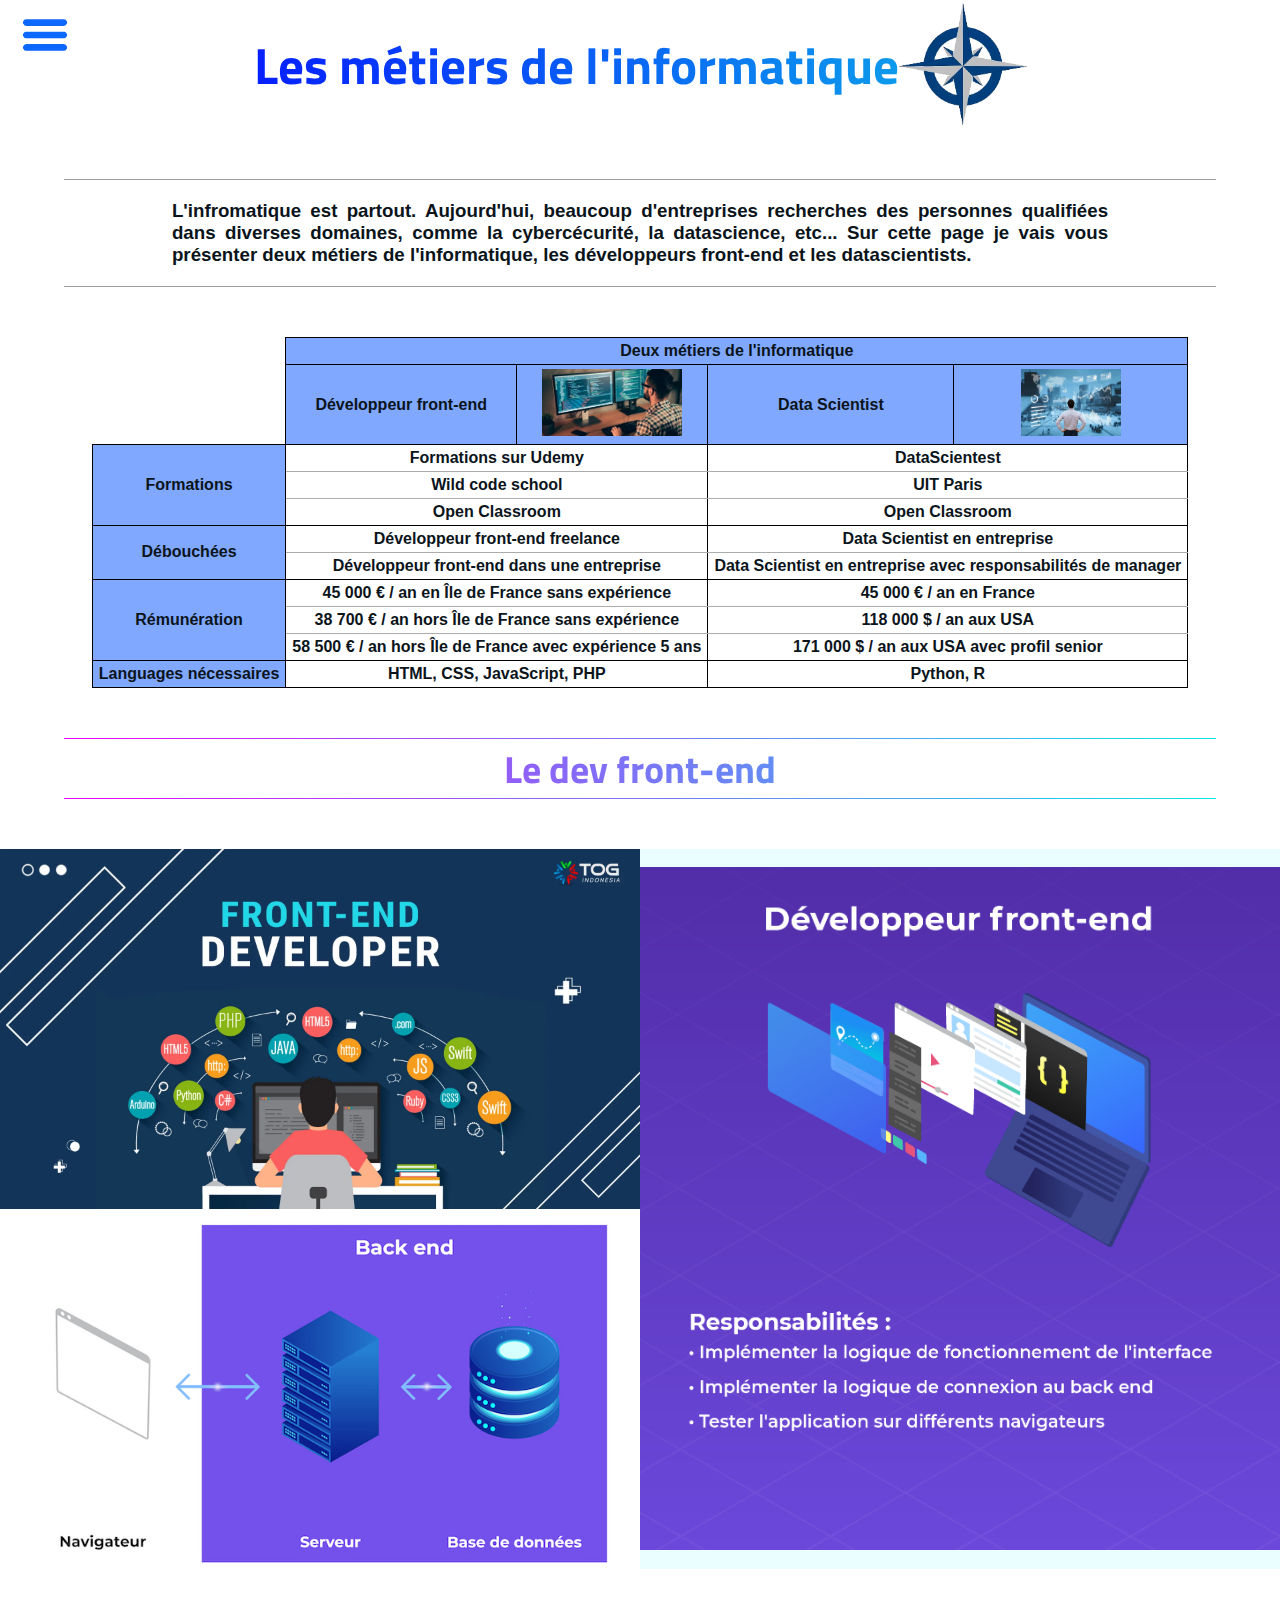
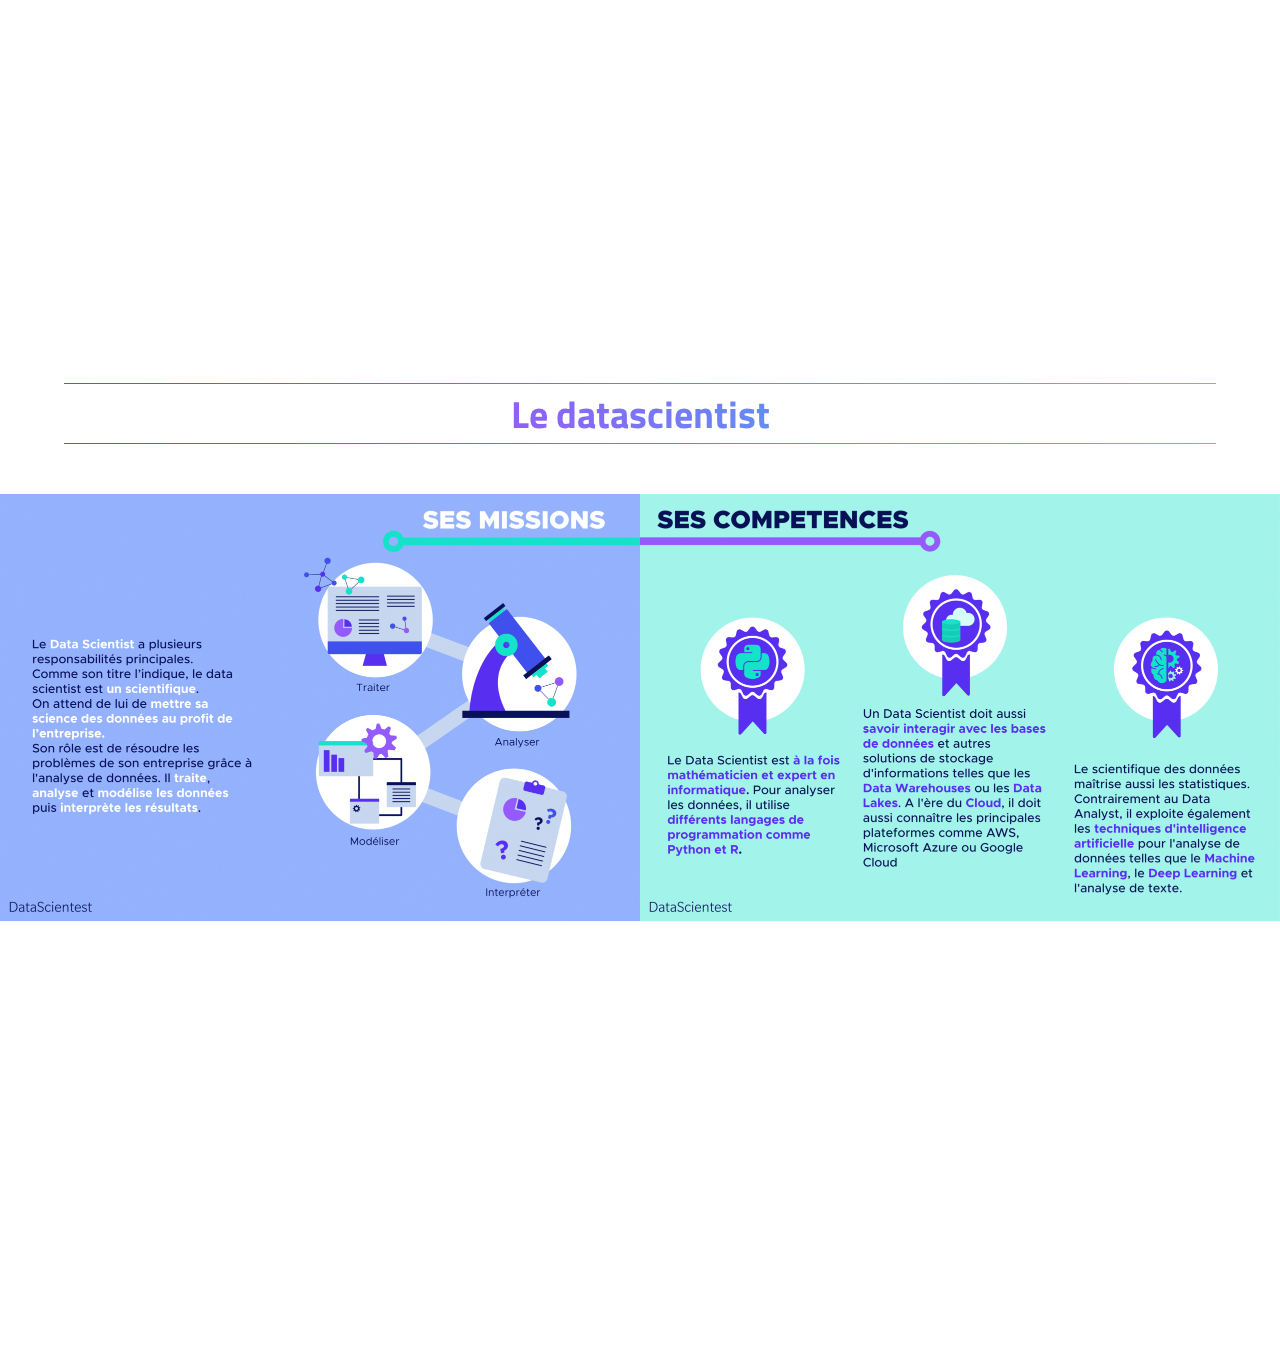
==== Site/Site-res/index.html @ 2e264022 "t" ====
<!--Taille du pc salle NSI= 1280x800-->

<!--https://datascientest.com/metier-data-scientist

https://cssgrid-generator.netlify.app/
https://flexboxfroggy.com/#fr-->

<!DOCTYPE html>
<html lang="fr" translate="no">

<head>
    <meta charset="utf-8" />
    <meta name="viewport" content="width=device-width, initial-scale=1.0">
    <link rel="stylesheet" href="main-style.css" />
    <link rel="stylesheet" href="images_description_animation.css" />
    <link rel="stylesheet" href="nav.css" />
    <link rel="stylesheet" href="reset.css" />
    <link rel="stylesheet" href="grid.css" />
    <link rel="stylesheet" href="table.css" />
    <link rel="icon" href="../images/favicon-16x16.png">
    <link rel="stylesheet" href="https://fonts.googleapis.com/css?family=Roboto">
    <link rel="stylesheet" href="https://fonts.googleapis.com/css?family=Titillium+Web">
    <script type="text/javascript" src="index.js" defer></script>

    <title>Les métiers de l'informatique</title>
</head>

<body>
    <header>
        <h1>Les métiers de l'informatique</h1>
        <img src="../images/boussole.webp" class="icon-boussole">
    </header>

    <div class="line"></div>


    <div class="intro">
        <h3>
            L'infromatique est partout. Aujourd'hui, beaucoup d'entreprises recherches des personnes qualifiées dans
            diverses domaines, comme la cybercécurité, la datascience, etc... Sur cette page je vais vous présenter deux
            métiers de l'informatique, les développeurs front-end et les datascientists.
        </h3>
    </div>

    <div class="line"></div>


    <nav>
        <div class="nav_bg">
            <div class="burger-button-black" onclick="closeNav()"></div>
            <h2>Menu</h2>
        </div>
        <div class="nav_content">
            <div class="menu-der">
                <div class="title title1 is-open">
                    <a><h2 onclick="openTitle('1')">Page principale</h2></a>
                    <div>
                        <a href="#"><h3>Haut de page</h3></a>
                        <a href="#front"><h3>Le dev front-end</h3></a>
                        <a href="#data"><h3>Le datascientist</h3></a>
                    </div>
                </div>
                <div class="title title2">
                    <a href="index-text.html?open=true"><h2 onclick="openTitle('2')">Page texte uniquement</h2></a>
                    <div>
                        <a href="#"><h3>Haut de page</h3></a>
                        <a href="#front"><h3>Le dev front-end</h3></a>
                        <a href="#data"><h3>Le datascientist</h3></a>
                    </div>
                </div>
                <div class="title title3">
                    <h2 onclick="openTitle('3')">C est le titre 3</h2>
                    <div>
                        <h3>Ah bah euh oui chepa moi</h3>
                    </div>
                </div>
                <div class="title title4">
                    <h2 onclick="openTitle('4')">C est le titre 4</h2>
                    <div>
                        <h3>Ah bah euh oui chepa moi</h3>
                    </div>
                </div>
                <div class="title title5">
                    <h2 onclick="openTitle('5')">C est le titre 5</h2>
                    <div>
                        <h3>Ah bah euh oui chepa moi</h3>
                    </div>
                </div>
            </div>
        </div>
    </nav>


    <script type="text/javascript" src="load.js"></script>



    <table class="table-with-image">
        <thead>
            <tr>
                <th class="invi"></th>
                <th colspan="4">Deux métiers de l'informatique</th>
            </tr>
            <tr>
                <th class="invi"></th>
                <th rowspan="1">Développeur front-end</th>
                <th rowspan="1"><img src="../images/image_dev_front-dev.webp" style="width: 140px;"></th>
                <th colspan="1">Data Scientist</th>
                <th rowspan="1"><img src="../images/image_data-scientist.webp" style="width: 100px;"></th>
            </tr>
        </thead>
        <tbody>
            <tr>
                <th rowspan="3" class="side-row">Formations</th>
                <th colspan="2" class="middle-table-case">Formations sur Udemy</th>
                <th colspan="2" class="middle-table-case">DataScientest</th>
            </tr>
            <tr>
                <th colspan="2" class="middle-table-case">Wild code school</th>
                <th colspan="2" class="middle-table-case">UIT Paris</th>
            </tr>
            <tr>
                <th colspan="2">Open Classroom</th>
                <th colspan="2">Open Classroom</th>
            </tr>

            <tr>
                <th rowspan="2" class="side-row">Débouchées</th>
                <th colspan="2" class="middle-table-case">Développeur front-end freelance</th>
                <th colspan="2" class="middle-table-case">Data Scientist en entreprise</th>
            </tr>
            <tr>
                <th colspan="2">Développeur front-end dans une entreprise</th>
                <th colspan="2">Data Scientist en entreprise avec responsabilités de manager</th>
            </tr>

            <tr>
                <th rowspan="3" class="side-row">Rémunération</th>
                <th colspan="2" class="middle-table-case">45 000 € / an en Île de France sans expérience</th>
                <th colspan="2" class="middle-table-case">45 000 € / an en France</th>
            </tr>
            <tr>
                <th colspan="2" class="middle-table-case">38 700 € / an hors Île de France sans expérience</th>
                <th colspan="2" class="middle-table-case">118 000 $ / an aux USA</th>
            </tr>
            <tr>
                <th colspan="2">58 500 € / an hors Île de France avec expérience 5 ans</th>
                <th colspan="2">171 000 $ / an aux USA avec profil senior</th>
            </tr>

            <tr>
                <th rowspan="1" class="side-row">Languages nécessaires</th>
                <th colspan="2">HTML, CSS, JavaScript, PHP</th>
                <th colspan="2">Python, R</th>
            </tr>
        </tbody>
    </table>


    <table class="table-without-image">
        <thead>
            <tr>
                <th class="invi"></th>
                <th colspan="2">Deux métiers de l'informatique</th>
            </tr>
            <tr>
                <th class="invi"></th>
                <th rowspan="1">Développeur front-end</th>
                <th colspan="1">Data Scientist</th>
            </tr>
        </thead>
        <tbody>
            <tr>
                <th rowspan="3" class="side-row">Formations</th>
                <th class="middle-table-case">Formations sur Udemy</th>
                <th class="middle-table-case">DataScientest</th>
            </tr>
            <tr>
                <th class="middle-table-case">Wild code school</th>
                <th class="middle-table-case">UIT Paris</th>
            </tr>
            <tr>
                <th>Open Classroom</th>
                <th>Open Classroom</th>
            </tr>

            <tr>
                <th rowspan="2" class="side-row">Débouchées</th>
                <th class="middle-table-case">Développeur front-end freelance</th>
                <th class="middle-table-case">Data Scientist en entreprise</th>
            </tr>
            <tr>
                <th>Développeur front-end dans une entreprise</th>
                <th>Data Scientist en entreprise avec responsabilités de manager</th>
            </tr>

            <tr>
                <th rowspan="3" class="side-row">Rémunération</th>
                <th class="middle-table-case">45 000 € / an en Île de France sans expérience</th>
                <th class="middle-table-case">45 000 € / an en France</th>
            </tr>
            <tr>
                <th class="middle-table-case">38 700 € / an hors Île de France sans expérience</th>
                <th class="middle-table-case">118 000 $ / an aux USA</th>
            </tr>
            <tr>
                <th>58 500 € / an hors Île de France avec expérience 5 ans</th>
                <th>171 000 $ / an aux USA avec profil senior</th>
            </tr>

            <tr>
                <th rowspan="1" class="side-row">Languages nécessaires</th>
                <th>HTML, CSS, JavaScript, PHP</th>
                <th>Python, R</th>
            </tr>
        </tbody>
    </table>

    <div class="line-gradient" id="front"></div>

    <div class="title-front">
        <h1 style="text-align: center;">
            Le dev front-end
        </h1>
    </div>

    <div class="line-gradient" style="margin-bottom: 50px;"></div>



    <div class="wrapper-front">
        <div class="one">
            <div class="image_with_text front-dev_intro">
                <img class="img" src="../images/front-end_schema.webp">
                <div class="content">
                    <h2>Les languages utilisés</h2>
                    <h4>
                        <br>Se spécialiser dans le développement web requiert la maîtrise des langages de programmation
                        les plus couramment utilisés en front, sur les sites web : <u>HTML5</u>, <u>CSS3</u>,
                        <u>JavaScript</u>… <br><br>
                        Une parfaite connaissance des spécificités des différents navigateurs est également essentielle
                        pour exercer en tant que développeur front-end.<br><br>
                        Maîtriser les frameworks les plus répandus (<u>JQuery</u>, <u>AngularJS</u>, <u>Backbone.js</u>
                        ou <u>ExtJS</u>) est un atout indéniable dans la profession.
                    </h4>
                </div>
            </div>
        </div>
        <div class="two">
            <div class="image_with_text what_is_front-dev">
                <img class="img" src="../images/front-and-back-end.jpg">
                <div class="content">
                    <h2>C'est quoi le front-end?</h2>
                    <h4><br>Le <u>Front End</u> est un peu comme la partie visible de l’iceberg. À l’inverse, le
                        <u>Back-End</u> est la partie immergée de l'iceberg : elle n’est pas visible pour les
                        internautes mais représente une partie importante du développement d'un projet web.<br><br>
                        Le développement Back-End touche surtout aux fonctionnalités alors que le Front-End est
                        davantage lié au design et à l’ergonomie. Cela passe évidemment par une partie intégration et
                        développement puisqu’il s’agit de traduire en code les maquettes (wireframes) des designers
                        <u>UX et UI</u>.<br><br>
                        Dans la pratique, les développeurs Front-End et le Back-End sont deux profils qui doivent
                        travailler en étroite collaboration pour la réussite d’une interface web.
                    </h4>
                </div>
            </div>
        </div>
        <div class="three">
            <div class="image_with_text front-dev_levels">
                <img class="img niveau_img" src="../images/front-dev_niveaux.png">
                <div class="content">
                    <h2>Les missions du développeur front-end</h2>
                    <h4><br>Grâce à sa connaissance des langages de développement web et des outils principaux que sont
                        le HTML, le CSS, et le Javascript, le dev front crée des pages web en suivant les maquettes d’un
                        graphiste ou webdesigner.<br><br>
                        Il doit s’assurer que le site soit <u>responsive</u>, c’est à
                        dire capable de s’adapter à tout type de supports afin de proposer une expérience qualitative et
                        uniforme sur tous les navigateurs web et téléphones du marché qui ont des résolutions et tailles
                        d’écran différentes.<br><br>
                        L’objectif principal est de rendre, ou de maintenir, le site
                        fonctionnel, intuitif et rapide tout en respectant les normes <u>W3C</u>. Un code de qualité et
                        des tests pré-production rigoureux servent ce dessein.<br><br>
                        Aussi, le développeur front doit
                        intégrer différentes balises dans son code afin de le rendre <u>SEO-friendly</u>, pour mieux
                        référencer le site et amener du trafic.<br><br>
                        Enfin, une veille technologique permanente est
                        indispensable afin de rester à jour par rapport aux multitudes d’innovations du secteur et de
                        maîtriser les solutions les plus efficaces du
                        marché.
                    </h4>
                </div>
            </div>
        </div>
        <div class="four">
            <iframe class="vid" src="https://www.youtube-nocookie.com/embed/3yTRNyB6E0Q" title="YouTube video player"
                frameborder="0"
                allow="accelerometer; autoplay; clipboard-write; encrypted-media; gyroscope; picture-in-picture"
                allowfullscreen></iframe>
        </div>
        <div class="five">
            <iframe class="vid" src="https://www.youtube-nocookie.com/embed/XJYRhQUjS6I" title="YouTube video player"
                frameborder="0"
                allow="accelerometer; autoplay; clipboard-write; encrypted-media; gyroscope; picture-in-picture"
                allowfullscreen></iframe>
        </div>
    </div>

    <div class="line-gradient" style="margin-top: 50px;" id="data"></div>

    <div class="title-front">
        <h1 style="text-align: center;">
            Le datascientist
        </h1>
    </div>

    <div class="line-gradient" style="margin-bottom: 50px;"></div>



    <div class="wrapper-data">
        <div class="six">
            <div class="image_with_text data-missions">
                <img class="img" src="../images/data-missions.webp">
                <div class="content">
                    <h2>Les missions datascientiste</h2>
                    <h4><br>
                        Le Data Scientist a plusieurs responsabilités principales.<br><br>
                        Avant tout, et comme son titre l’indique, le data scientist est un scientifique, on attend de
                        lui de mettre sa science des données au profit de l’entreprise.<br><br>
                        Son rôle est de résoudre les problèmes de son entreprise grâce à l’analyse de données.<br>
                        Il traite, analyse et modélise les données puis interprète les résultats.Il est chargé de
                        déterminer la meilleure manière de répondre aux besoins métier et les données nécessaires à leur
                        mise en oeuvre.<br>
                        Il définit les algorithmes d’analyses les plus pertinents pour répondre aux différents besoins
                        et développe des modèles descriptifs et prédictifs.<br>
                        Il devra réaliser une veille sur les modèles d’analyse de données et savoir partager les
                        meilleures pratiques avec le reste de l’équipe.<br>
                        Enfin, il peut être chargé de collecter de larges volumes de données non structurées pour les
                        transformer dans un format exploitable. Toutefois, il est souvent épaulé par le Data Engineer
                        dans cette tâche.
                    </h4>
                </div>
            </div>
        </div>
        <div class="seven">
            <div class="image_with_text data-competences">
                <img class="img" src="../images/data-competences.webp">
                <div class="content">
                    <h2>Les compétences du datascientiste</h2>
                    <h4><br>
                        Le Data Scientist est à la fois mathématicien et expert en informatique. Pour analyser les
                        données, il utilise différents langages de programmation comme Python et R.<br><br>
                        Le scientifique des données maîtrise aussi les statistiques. Contrairement au Data Analyst, il
                        exploite également les techniques d'intelligence artificielle pour l’analyse de données telles
                        que le Machine Learning, le Deep Learning et l’analyse de texte.<br><br>
                        Un Data Scientist doit aussi savoir interagir avec les bases de données et autres solutions de
                        stockage d’informations telles que les Data Warehouses ou les Data Lakes. A l’ère du Cloud, il
                        doit aussi connaître les principales plateformes comme AWS, Microsoft Azure ou Google
                        Cloud.<br><br>
                        Ce professionnel est aussi capable de créer des programmes permettant d’automatiser les tâches
                        les plus répétitives. Par ailleurs, il est doué d’un talent pour identifier les problématiques
                        et les tendances.<br><br>
                    </h4>
                </div>
            </div>
        </div>
        <div class="seven">
            <iframe class="vid" width="560" height="315" src="https://www.youtube-nocookie.com/embed/efEW5oVudas"
                title="YouTube video player" frameborder="0"
                allow="accelerometer; autoplay; clipboard-write; encrypted-media; gyroscope; picture-in-picture"
                allowfullscreen></iframe>
        </div>
        <div class="seven">
            <iframe class="vid" width="560" height="315" src="https://www.youtube-nocookie.com/embed/cSdDfzFZV7M"
                title="YouTube video player" frameborder="0"
                allow="accelerometer; autoplay; clipboard-write; encrypted-media; gyroscope; picture-in-picture"
                allowfullscreen></iframe>

        </div>
    </div>
    <div class="burger-button-blue" onclick="openNav()"></div>

</body>

</html>
---- Site/Site-res/main-style.css ----
* {
    box-sizing: border-box;
    margin: 0;
    padding: 0;
}


html, body {
    position: relative;
    margin: 0px;
    padding: 0px;
    width: 100%;
    height: 2000px;
    color: rgb(11, 20, 27);
    background: rgb(255, 255, 255);
    text-align: justify;
    font-family: sans-serif; /* https://99designs.fr/blog/design-web-digital/polices-de-caracteres-web/ */
    scroll-behavior: smooth; 
}


img {
    width: 100%;
    height: auto;
    object-fit: contain;
}

.line {
    width: 90%;
    margin-inline: 5%;
    height: 1px;
    background-color: rgb(158, 158, 158);
}

.line-gradient {
    width: 90%;
    margin-inline: 5%;
    height: 1px;
    background: linear-gradient(90deg, #ea06ff, #0ce4ec);
}


header {
    display: flex;
    justify-content: center;
    width: 100%;
    background-color: rgb(255, 255, 255);
    padding: 2vw;
}

header h1 {
    background: linear-gradient(90deg, #061fff, #0c9aec);
    text-align: center;
}



.icon-boussole {
    width: 10vw;
    height: 10vw;
    animation: rotation 12s linear 0s infinite;
    position: relative;
    top: -2vw;
}
.icon-boussole:hover{
    animation-play-state: paused;
    }
@keyframes rotation {
    from { transform: rotate(0deg); }
    to { transform: rotate(360deg); }
}





.title-front h1, .title-data h1{
    background: linear-gradient(90deg, #ea06ff, #0ce4ec);
}

header h1, .title-front h1, .title-data h1{
    margin: 0px;
    font-size: clamp(30px, 4vw, 75px);
    background-clip: text;
    -webkit-background-clip: text;
    -moz-background-clip: text;
    color: transparent;
    font-family: "Titillium Web"
}

.title-data h1, .title-front h1 {
    font-size: clamp(25px, 3vw, 75px);
}



.intro {
    background-color: #ffffff;
    padding: 20px;
}

.intro h3 {
    max-width: 90ch;
    margin-inline: auto;
}



@media screen and (max-width: 575px) {
    table.table-with-image{
        display: none;
    }
}

@media screen and (min-width: 575px) {
    table.table-without-image {
        display: none;
    }
}
---- Site/Site-res/images_description_animation.css ----
.image_with_text { /* Style de la "boîte" de l'image */
    position: absolute;
    overflow: hidden;
    max-width: 50%;

}
.image_with_text::before { /* Style de l'image + couleur derière l'image */
    content: "";
    position: absolute;
    width: 100%;
    height: 100%;
    background-color: rgb(234, 254, 255);
    /* background-image: linear-gradient(to left top, #2049ff,  #7092ff); */
}
.image_with_text .img{ /* Style de l'image */
    position: absolute;
    display: flex;
    width: 100%;
    height: 100%;
    transition: 0.9s;
    transition-delay: 0s;
    background-position: 100%;
    z-index: 1;
}
.image_with_text:hover .img{ /* Animation de l'image */
    transform: translateY(-200%);
    z-index: 1;
}
.content { /* Style du texte */
    font-size: 1vw;
    box-sizing: border-box;
    display: flex;
    justify-content: center;
    align-items: center;
    flex-direction: column;
    color: rgb(0, 0, 0);
    padding: 20px 20px;
    width: 100%;
    height: 100%;
    transform: translateY(200%);
}
.image_with_text .content{ /* Sortie du texte */
    width: 100%;
    height: 100%;
    transition: 0.5s;
    transition-delay: 0s;
    background-position: 100%;
}
.image_with_text:hover .content { /* Entrée du texte */
    transform: translateY(0%);
    transition: 0.7s;
    transition-delay: 0s;
}
---- Site/Site-res/nav.css ----
nav {
    position: fixed;
    top: 0;
    left: 0;
    height: 100vh;
    z-index: 100;
    background-color: rgb(225, 239, 255);
    transform: translateX(-110%);
    transition: 0.2s cubic-bezier(0.33, 1, 0.68, 1);
    box-shadow: 2px 0px 2px rgb(0, 0, 0);
}


nav.is-open {
    transform: translateX(0%);
    transition: 0.2s cubic-bezier(0.33, 1, 0.68, 1);
}

nav.is-open-no-transition {
    transition: none;
    transform: translateX(0%);
}


.burger-button-blue {
    width: 50px;
    height: 50px;
    position: fixed;
    top: 10px;
    left: 20px;
    cursor: pointer;
    z-index: 99;
}

.burger-button-blue::before {
    display: inline-block;
    background: no-repeat center / 100% url("../images/menu_icon-blue.webp");
    position: absolute;
    content: "";
    inset: 0;
    z-index: 99;
}


.burger-button-black {
    width: 50px;
    height: 50px;
    position: relative;
    cursor: pointer;
    flex-shrink: 0;
}

.burger-button-black::before {
    display: inline-block;
    background: no-repeat center / 100% url("../images/menu_icon.webp");
    position: absolute;
    content: "";
    inset: 0;
}



.nav_content {
    position: relative;
    display: block;
    height: 100vh;
    background-color: #cbe3ff; 
}


.nav_bg {
    font-size: clamp(15px, 2.5vw, 25px);
    text-align: center;
    padding-block: 10px;
    display: flex;
    align-items: center;
    justify-content: flex-start;
    padding-inline: 20px;
    gap: 20px;
}

ul {
    display: flex;
    flex-direction: column;
    align-content: center;
    gap: 10px;
    list-style: none;
    text-align: center;
    padding-block: 10px;
}



.menu-der {
    display: flex;
    flex-direction: column;
}

.title {
    display: flex;
    flex-direction: column;
}

.title h2 {
    cursor: pointer;
}

.title h2:hover, .title div h3:hover {
    opacity: 70%;
}

.title div {
    display: none;
    background-color: #d1e6ff;
}


.title div h3 {
    padding-block: 20px ;
    padding-left: 20px;
}


.title.is-open div {
    display: block;
}

.title1 h2, .title3 h2, .title5 h2{
    background-color: rgb(255, 255, 255);
    padding: 10px;
}

.title2 h2, .title4 h2{
    background-color: #c6e1ff;
    padding: 10px;
}



a {
    text-decoration: none;
    color: black;
}
---- Site/Site-res/grid.css ----
@media screen and (min-width: 850px) {

    .wrapper-front {
        display: grid;
        grid-template-columns: repeat(2, 1fr);
        grid-auto-rows: minmax(360px, auto);
    }


    .wrapper-front .one .image_with_text,
    .wrapper-front .two .image_with_text,
    .wrapper-front .six .image_with_text,
    .wrapper-front .seven .image_with_text {
        height: 360px;
    }


    .wrapper-front .one {
        grid-column: 1;
        grid-row: 1;
    }

    .wrapper-front .two {
        grid-column: 1;
        grid-row: 2;
    }




    .wrapper-front .three {
        grid-column: 2;
        grid-row: 1 / 3;
    }
    .wrapper-front .three .image_with_text {
        height: 720px;
    }

    .wrapper-front .four {
        grid-column: 1;
        grid-row: 3;
    }

    .wrapper-front .vid {
        height: 360px;
        width: 49.55vw;
    }

    .wrapper-front .five {
        grid-column: 2;
        grid-row: 3;
    }




    .wrapper-data {
        display: grid;
        grid-template-columns: repeat(2, 1fr);
        grid-auto-rows: minmax(428px, auto);
    }


    .wrapper-data .one {
        grid-column: 1;
        grid-row: 1;
        height: 428px;
        width: 1fr;
    }

    .wrapper-data .two {
        grid-column: 1;
        grid-row: 2;
    }

    .wrapper-data .one .image_with_text,
    .wrapper-data .two .image_with_text,
    .wrapper-data .six .image_with_text,
    .wrapper-data .seven .image_with_text {
        height: 428px;
    }


    .wrapper-data .vid {
        height: 360px;
        width: 49.55vw;
    }
}



@media screen and (max-width: 850px) {

    .wrapper-front {
        display: grid;
        grid-template-columns: repeat(1, 1fr);
        grid-auto-rows: minmax(360px, auto);
    }


    .wrapper-front .one .image_with_text,
    .wrapper-front .two .image_with_text,
    .wrapper-front .six .image_with_text,
    .wrapper-front .seven .image_with_text {
        height: 360px;
    }


    .wrapper-front .one {
        grid-column: 1;
        grid-row: 1;
    }

    .wrapper-front .two {
        grid-column: 1;
        grid-row: 2;
    }




    .wrapper-front .three {
        grid-column: 1;
        grid-row: 3/4;
    }
    .wrapper-front .three .image_with_text {
        height: 720px;
    }

    .wrapper-front .four {
        grid-column: 1;
        grid-row: 5;
    }

    .wrapper-front .vid {
        height: 360px;
        width: 100vw;
    }

    .wrapper-front .five {
        grid-column: 1;
        grid-row: 6;
    }




    .wrapper-data {
        display: grid;
        grid-template-columns: repeat(1, 100vw);
        grid-auto-rows: minmax(428px, auto);
    }


    .wrapper-data .one {
        grid-column: 1;
        grid-row: 1;
        height: 428px;
        width: 100vw;
    }

    .wrapper-data .two {
        grid-column: 1;
        grid-row: 2;
    }

    .wrapper-data .one .image_with_text,
    .wrapper-data .two .image_with_text,
    .wrapper-data .six .image_with_text,
    .wrapper-data .seven .image_with_text {
        height: 428px;
    }


    .wrapper-data .vid {
        height: 360px;
        width: 100vw;
    }


    .image_with_text {
        max-width: 100vw;
    }

    .image_with_text .content {
        padding-inline: 5vw;
        font-size: 1.75vw;
    }


}
---- Site/Site-res/table.css ----
table {
    margin-inline: auto;
    margin-block: 50px;
    border-collapse: collapse;
    text-align: center;
}


th {
    border: 1px solid rgb(0, 0, 0);
    padding:4px 6px;
    vertical-align: middle;
}

thead tr, .side-row{
    background-color: #80a8ff;
}


.invi {
    border: 0px solid black;
    background-color: rgb(255, 255, 255);
}

.middle-table-case {
    border-bottom-color: rgb(172, 172, 172);
}
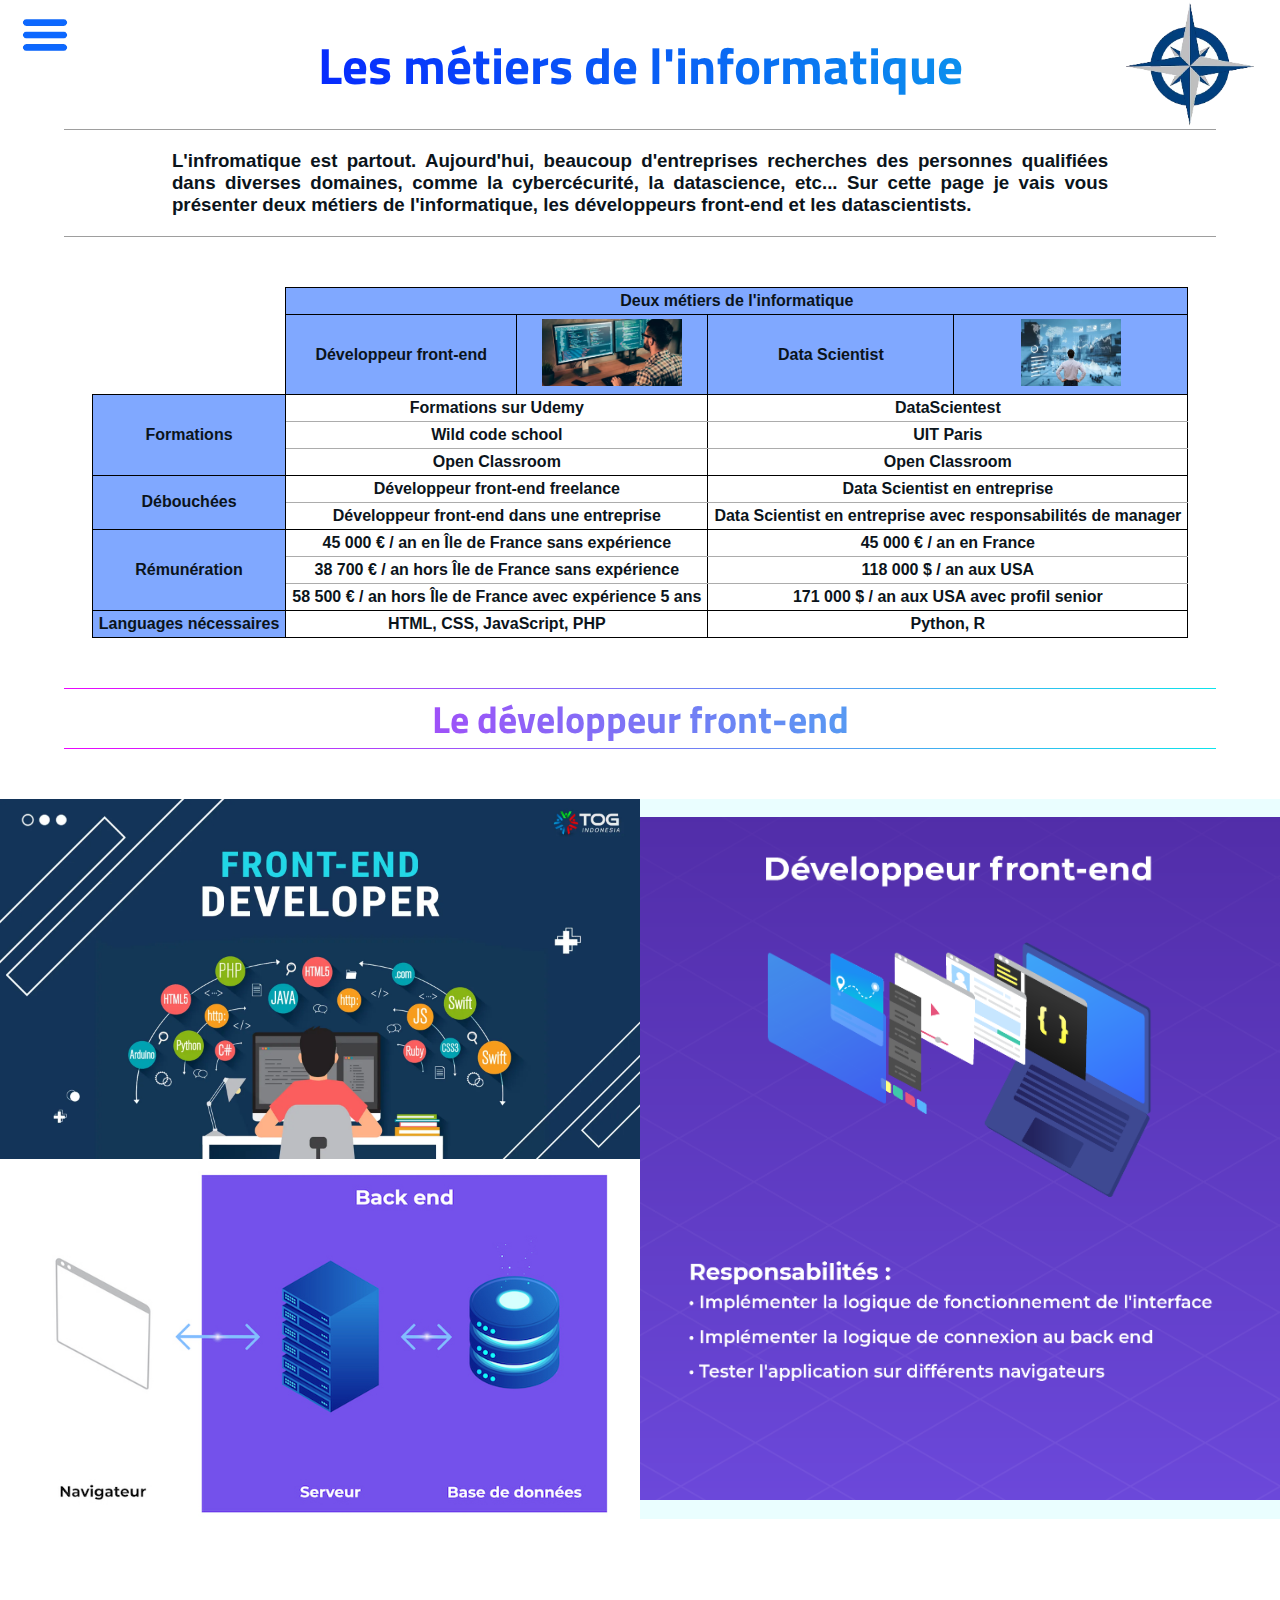
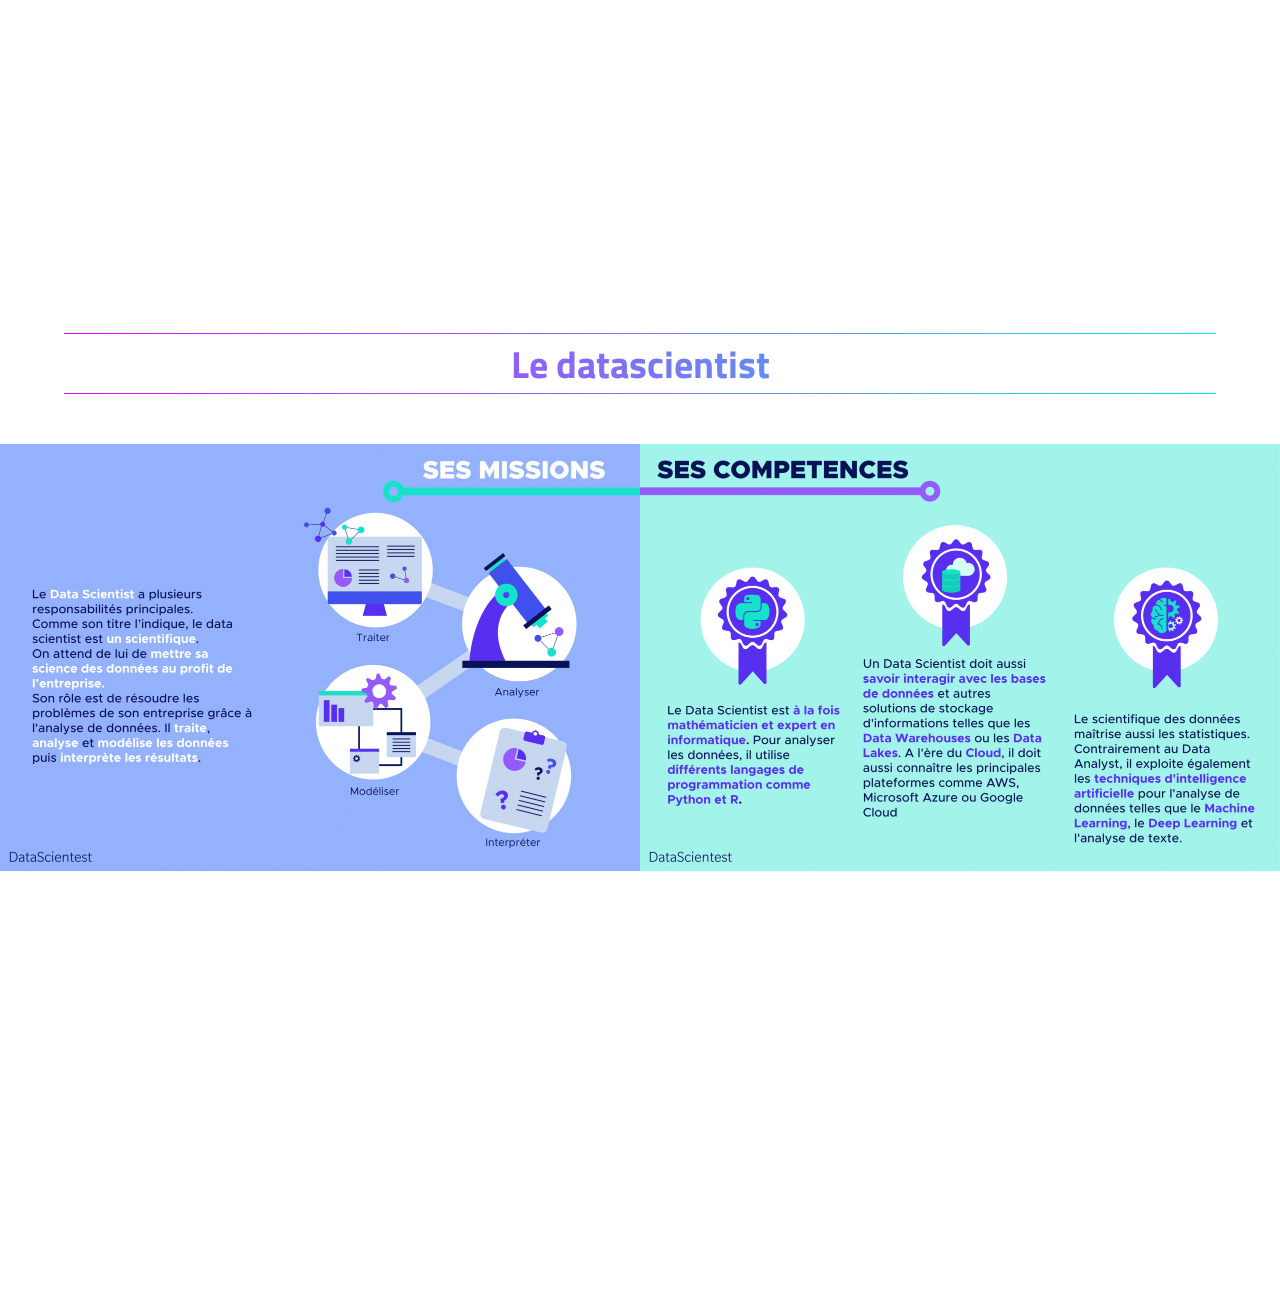
==== commit 77137fe8: "t" ====
--- a/Site/Site-res/index.html
+++ b/Site/Site-res/index.html
@@ -56,7 +56,7 @@
                     <a><h2 onclick="openTitle('1')">Page principale</h2></a>
                     <div>
                         <a href="#"><h3>Haut de page</h3></a>
-                        <a href="#front"><h3>Le dev front-end</h3></a>
+                        <a href="#front"><h3>Le développeur front-end</h3></a>
                         <a href="#data"><h3>Le datascientist</h3></a>
                     </div>
                 </div>
@@ -64,7 +64,7 @@
                     <a href="index-text.html?open=true"><h2 onclick="openTitle('2')">Page texte uniquement</h2></a>
                     <div>
                         <a href="#"><h3>Haut de page</h3></a>
-                        <a href="#front"><h3>Le dev front-end</h3></a>
+                        <a href="#front"><h3>Le développeur front-end</h3></a>
                         <a href="#data"><h3>Le datascientist</h3></a>
                     </div>
                 </div>
@@ -220,7 +220,7 @@
 
     <div class="title-front">
         <h1 style="text-align: center;">
-            Le dev front-end
+            Le développeur front-end
         </h1>
     </div>
 
@@ -270,7 +270,7 @@
                 <div class="content">
                     <h2>Les missions du développeur front-end</h2>
                     <h4><br>Grâce à sa connaissance des langages de développement web et des outils principaux que sont
-                        le HTML, le CSS, et le Javascript, le dev front crée des pages web en suivant les maquettes d’un
+                        le HTML, le CSS, et le Javascript, le développeur front crée des pages web en suivant les maquettes d’un
                         graphiste ou webdesigner.<br><br>
                         Il doit s’assurer que le site soit <u>responsive</u>, c’est à
                         dire capable de s’adapter à tout type de supports afin de proposer une expérience qualitative et
--- a/Site/Site-res/main-style.css
+++ b/Site/Site-res/main-style.css
@@ -51,6 +51,7 @@
 header h1 {
     background: linear-gradient(90deg, #061fff, #0c9aec);
     text-align: center;
+    padding-inline: 70px;
 }
 
 
@@ -58,13 +59,16 @@
 .icon-boussole {
     width: 10vw;
     height: 10vw;
-    animation: rotation 12s linear 0s infinite;
-    position: relative;
-    top: -2vw;
+    animation: rotation 25s linear 0s infinite;
+    position: absolute;
+    top: 0vw;
+    right: 2vw;
 }
+
 .icon-boussole:hover{
     animation-play-state: paused;
-    }
+}
+
 @keyframes rotation {
     from { transform: rotate(0deg); }
     to { transform: rotate(360deg); }
@@ -110,6 +114,10 @@
     table.table-with-image{
         display: none;
     }
+
+    .image_with_text .content {
+        font-size: 2.25vw;
+    }
 }
 
 @media screen and (min-width: 575px) {
--- a/Site/Site-res/grid.css
+++ b/Site/Site-res/grid.css
@@ -183,9 +183,12 @@
         max-width: 100vw;
     }
 
-    .image_with_text .content {
-        padding-inline: 5vw;
-        font-size: 1.75vw;
+
+    @media screen and (min-width :575px) {
+        .image_with_text .content {
+            padding-inline: 5vw;
+            font-size: 1.75vw;
+        }
     }
 
 
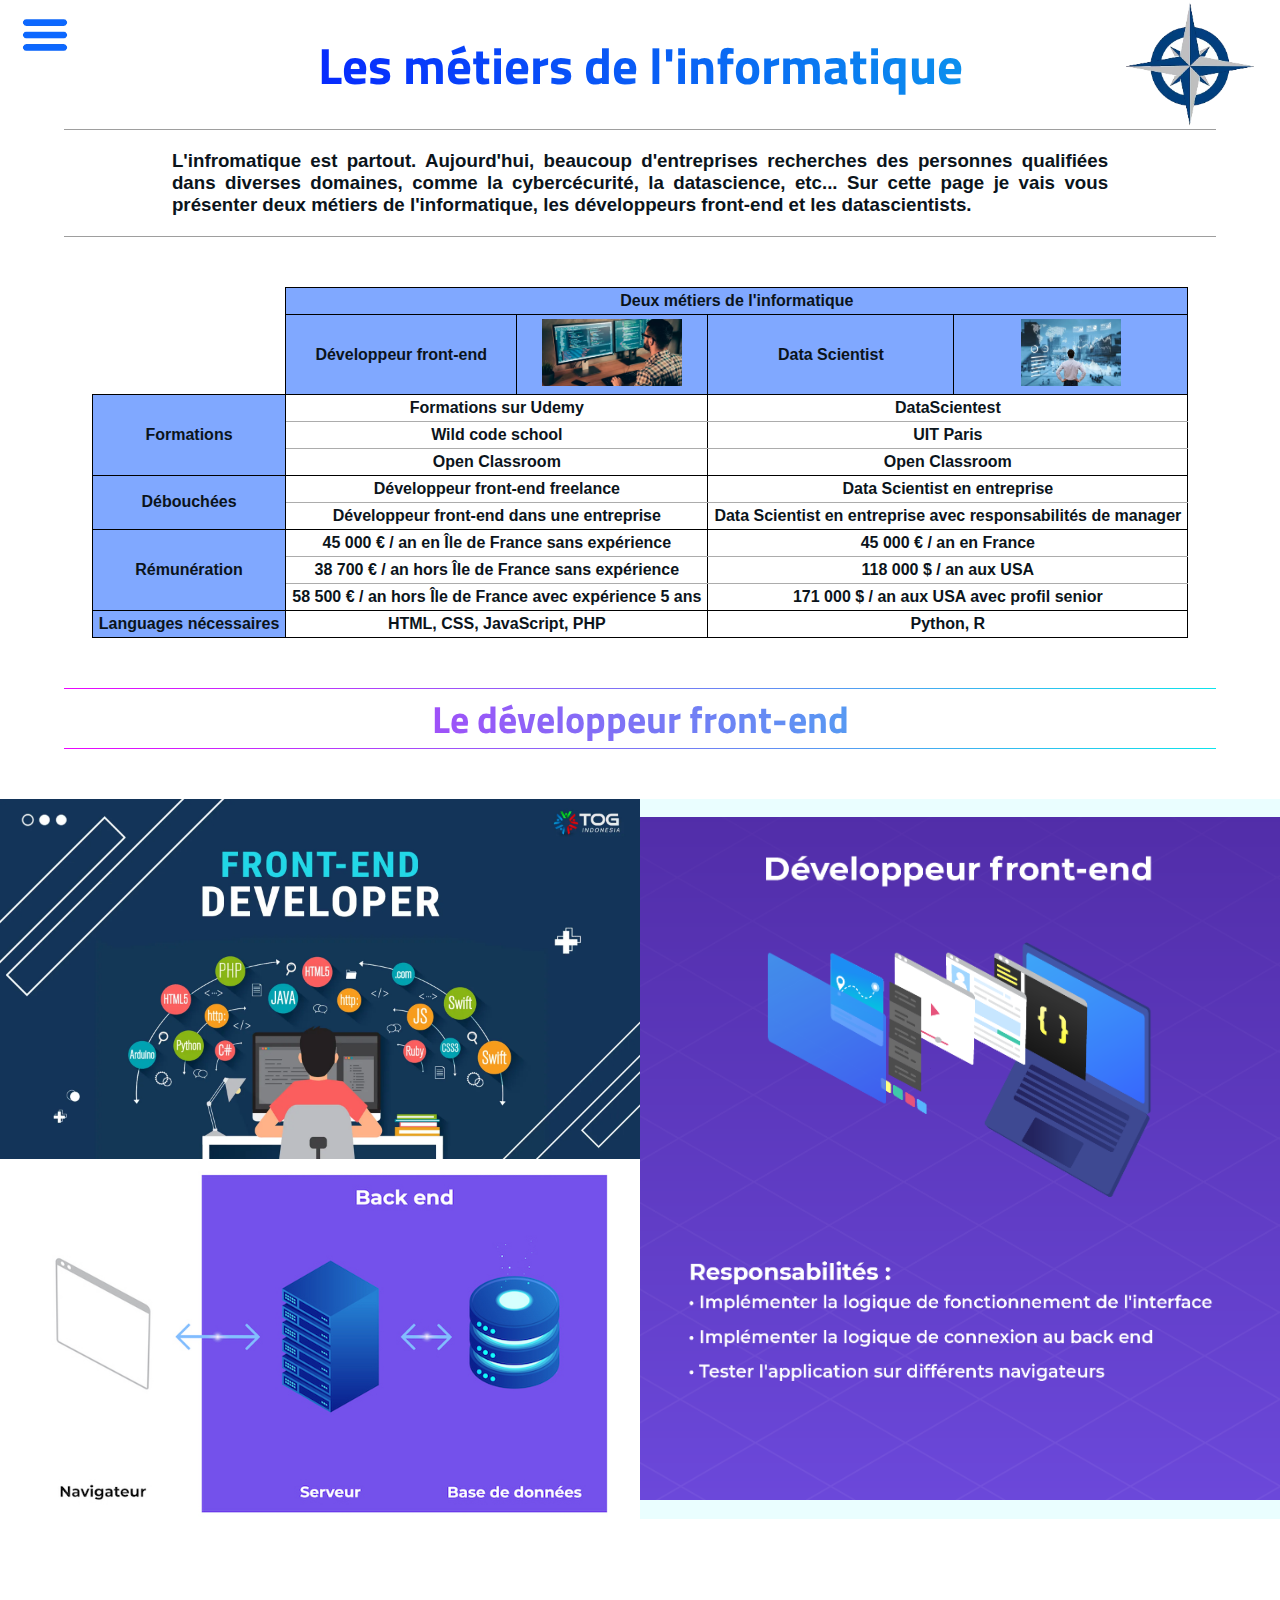
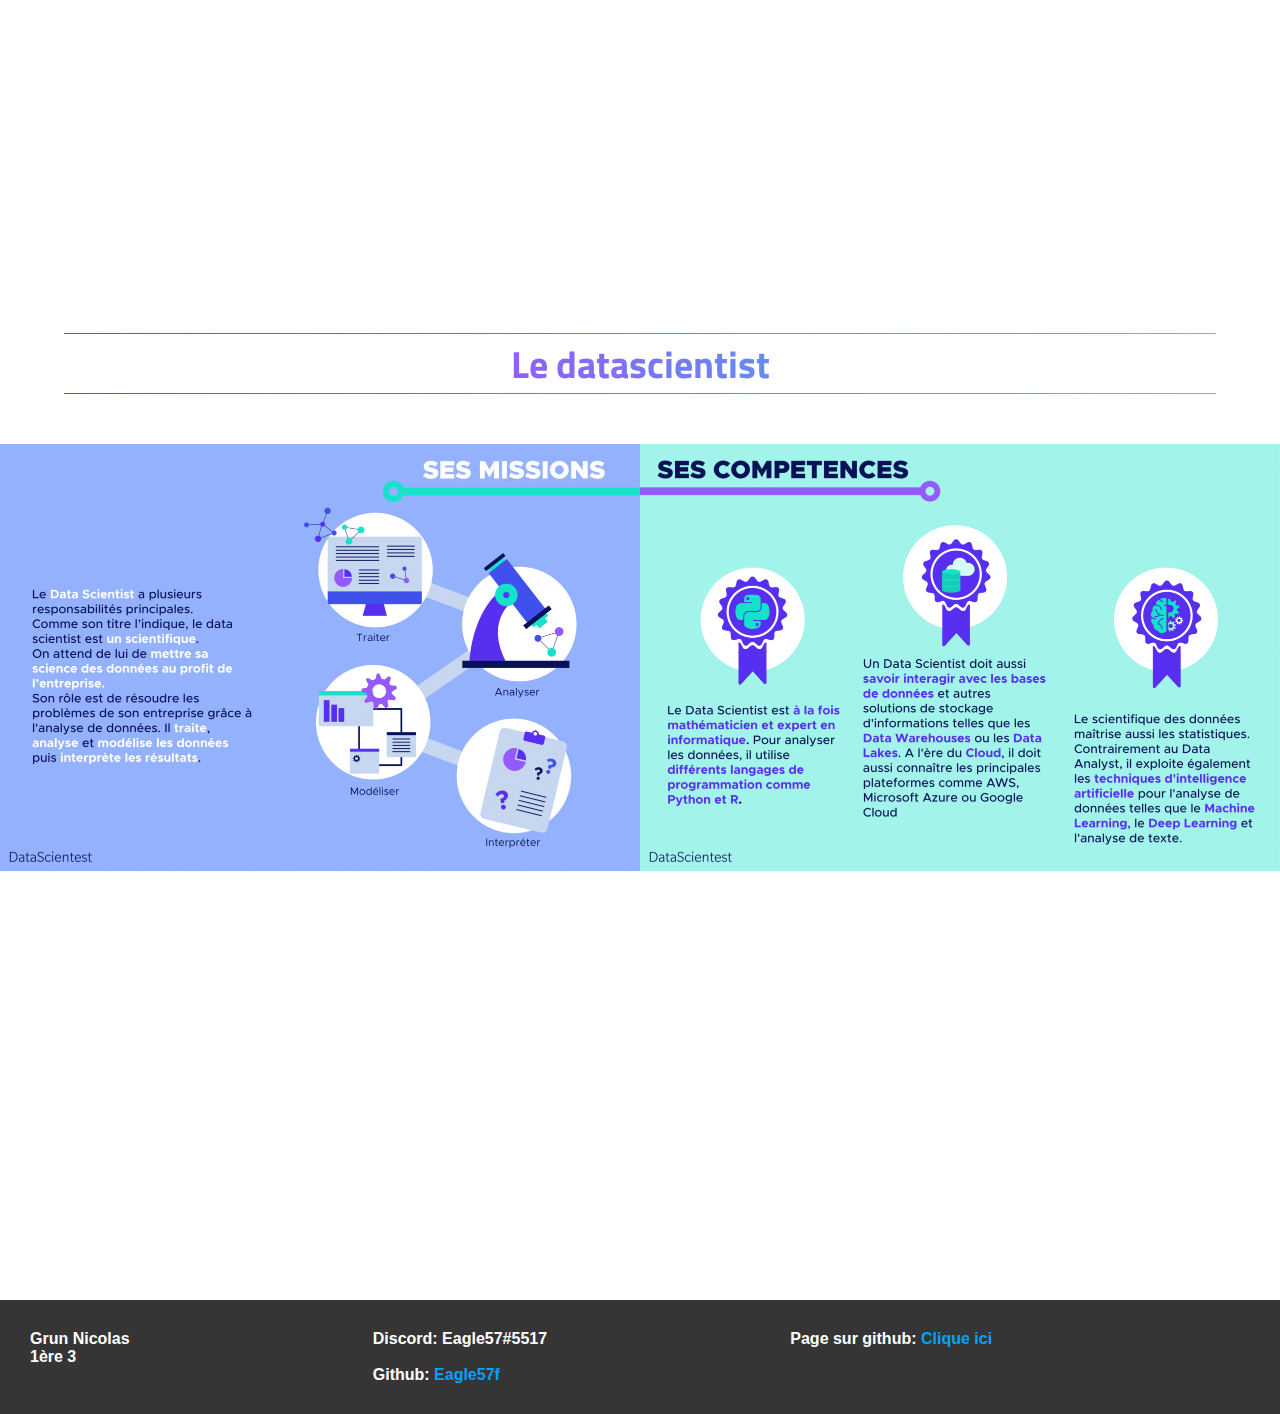
==== commit 5d898208: "t" ====
--- a/Site/Site-res/index.html
+++ b/Site/Site-res/index.html
@@ -53,37 +53,41 @@
         <div class="nav_content">
             <div class="menu-der">
                 <div class="title title1 is-open">
-                    <a><h2 onclick="openTitle('1')">Page principale</h2></a>
+                    <a>
+                        <h3 onclick="openTitle('1')">Page principale</h3>
+                    </a>
                     <div>
-                        <a href="#"><h3>Haut de page</h3></a>
-                        <a href="#front"><h3>Le développeur front-end</h3></a>
-                        <a href="#data"><h3>Le datascientist</h3></a>
+                        <a href="#">
+                            <h4>Haut de page</h4>
+                        </a>
+                        <a href="#front">
+                            <h4>Le développeur front-end</h4>
+                        </a>
+                        <a href="#data">
+                            <h4>Le datascientist</h4>
+                        </a>
+                        <a href="#footer">
+                            <h4>Bas de page</h4>
+                        </a>
                     </div>
                 </div>
                 <div class="title title2">
-                    <a href="index-text.html?open=true"><h2 onclick="openTitle('2')">Page texte uniquement</h2></a>
+                    <a href="index-text.html?open=true">
+                        <h3 onclick="openTitle('2')">Page texte uniquement</h3>
+                    </a>
                     <div>
-                        <a href="#"><h3>Haut de page</h3></a>
-                        <a href="#front"><h3>Le développeur front-end</h3></a>
-                        <a href="#data"><h3>Le datascientist</h3></a>
-                    </div>
-                </div>
-                <div class="title title3">
-                    <h2 onclick="openTitle('3')">C est le titre 3</h2>
-                    <div>
-                        <h3>Ah bah euh oui chepa moi</h3>
-                    </div>
-                </div>
-                <div class="title title4">
-                    <h2 onclick="openTitle('4')">C est le titre 4</h2>
-                    <div>
-                        <h3>Ah bah euh oui chepa moi</h3>
-                    </div>
-                </div>
-                <div class="title title5">
-                    <h2 onclick="openTitle('5')">C est le titre 5</h2>
-                    <div>
-                        <h3>Ah bah euh oui chepa moi</h3>
+                        <a href="#">
+                            <h4>Haut de page</h4>
+                        </a>
+                        <a href="#front">
+                            <h4>Le développeur front-end</h4>
+                        </a>
+                        <a href="#data">
+                            <h4>Le datascientist</h4>
+                        </a>
+                        <a href="#footer">
+                            <h4>Bas de page</h4>
+                        </a>
                     </div>
                 </div>
             </div>
@@ -257,7 +261,8 @@
                         Le développement Back-End touche surtout aux fonctionnalités alors que le Front-End est
                         davantage lié au design et à l’ergonomie. Cela passe évidemment par une partie intégration et
                         développement puisqu’il s’agit de traduire en code les maquettes (wireframes) des designers
-                        <u>UX et UI</u>.<br><br>
+                        <abbr title="Expérience utilisateur">UX</abbr> et <abbr
+                            title="Interface utilisateur">UI</abbr>.<br><br>
                         Dans la pratique, les développeurs Front-End et le Back-End sont deux profils qui doivent
                         travailler en étroite collaboration pour la réussite d’une interface web.
                     </h4>
@@ -270,17 +275,20 @@
                 <div class="content">
                     <h2>Les missions du développeur front-end</h2>
                     <h4><br>Grâce à sa connaissance des langages de développement web et des outils principaux que sont
-                        le HTML, le CSS, et le Javascript, le développeur front crée des pages web en suivant les maquettes d’un
+                        le HTML, le CSS, et le Javascript, le développeur front crée des pages web en suivant les
+                        maquettes d’un
                         graphiste ou webdesigner.<br><br>
                         Il doit s’assurer que le site soit <u>responsive</u>, c’est à
                         dire capable de s’adapter à tout type de supports afin de proposer une expérience qualitative et
                         uniforme sur tous les navigateurs web et téléphones du marché qui ont des résolutions et tailles
                         d’écran différentes.<br><br>
                         L’objectif principal est de rendre, ou de maintenir, le site
-                        fonctionnel, intuitif et rapide tout en respectant les normes <u>W3C</u>. Un code de qualité et
+                        fonctionnel, intuitif et rapide tout en respectant les normes <abbr
+                            title="World Wide Web Consortium">W3C</abbr>. Un code de qualité et
                         des tests pré-production rigoureux servent ce dessein.<br><br>
                         Aussi, le développeur front doit
-                        intégrer différentes balises dans son code afin de le rendre <u>SEO-friendly</u>, pour mieux
+                        intégrer différentes balises dans son code afin de le rendre <abbr
+                            title="Optimisation pour les moteurs de recherche">SEO-friendly</abbr>, pour mieux
                         référencer le site et amener du trafic.<br><br>
                         Enfin, une veille technologique permanente est
                         indispensable afin de rester à jour par rapport aux multitudes d’innovations du secteur et de
@@ -379,6 +387,15 @@
     </div>
     <div class="burger-button-blue" onclick="openNav()"></div>
 
+
+    <footer id="footer">
+        <h4>Grun Nicolas<br>1ère 3</h4>
+        <h4>Discord: Eagle57#5517<br><br>Github: <a href="https://github.com/Eagle57f" style="color: rgb(0, 162, 255);"
+                target="_blank">Eagle57f</a></h4>
+        <h4>Page sur github: <a href="https://eagle57f.github.io/NSI-Site-Presentation/Site/Site-res/"
+                style="color: rgb(0, 162, 255);" target="_blank">Clique ici</a></h4>
+    </footer>
+
 </body>
 
 </html>--- a/Site/Site-res/main-style.css
+++ b/Site/Site-res/main-style.css
@@ -124,4 +124,15 @@
     table.table-without-image {
         display: none;
     }
+}
+
+
+
+footer {
+    background-color: rgb(53, 53, 53);
+    color: white;
+    width: 100vw;
+    padding: 30px;
+    display: flex;
+    gap: 19vw;
 }--- a/Site/Site-res/nav.css
+++ b/Site/Site-res/nav.css
@@ -101,11 +101,11 @@
     flex-direction: column;
 }
 
-.title h2 {
+.title h3 {
     cursor: pointer;
 }
 
-.title h2:hover, .title div h3:hover {
+.title h3:hover, .title div h4:hover {
     opacity: 70%;
 }
 
@@ -115,8 +115,8 @@
 }
 
 
-.title div h3 {
-    padding-block: 20px ;
+.title div h4 {
+    padding-block: 12px ;
     padding-left: 20px;
 }
 
@@ -125,12 +125,12 @@
     display: block;
 }
 
-.title1 h2, .title3 h2, .title5 h2{
+.title1 h3{
     background-color: rgb(255, 255, 255);
     padding: 10px;
 }
 
-.title2 h2, .title4 h2{
+.title2 h3{
     background-color: #c6e1ff;
     padding: 10px;
 }
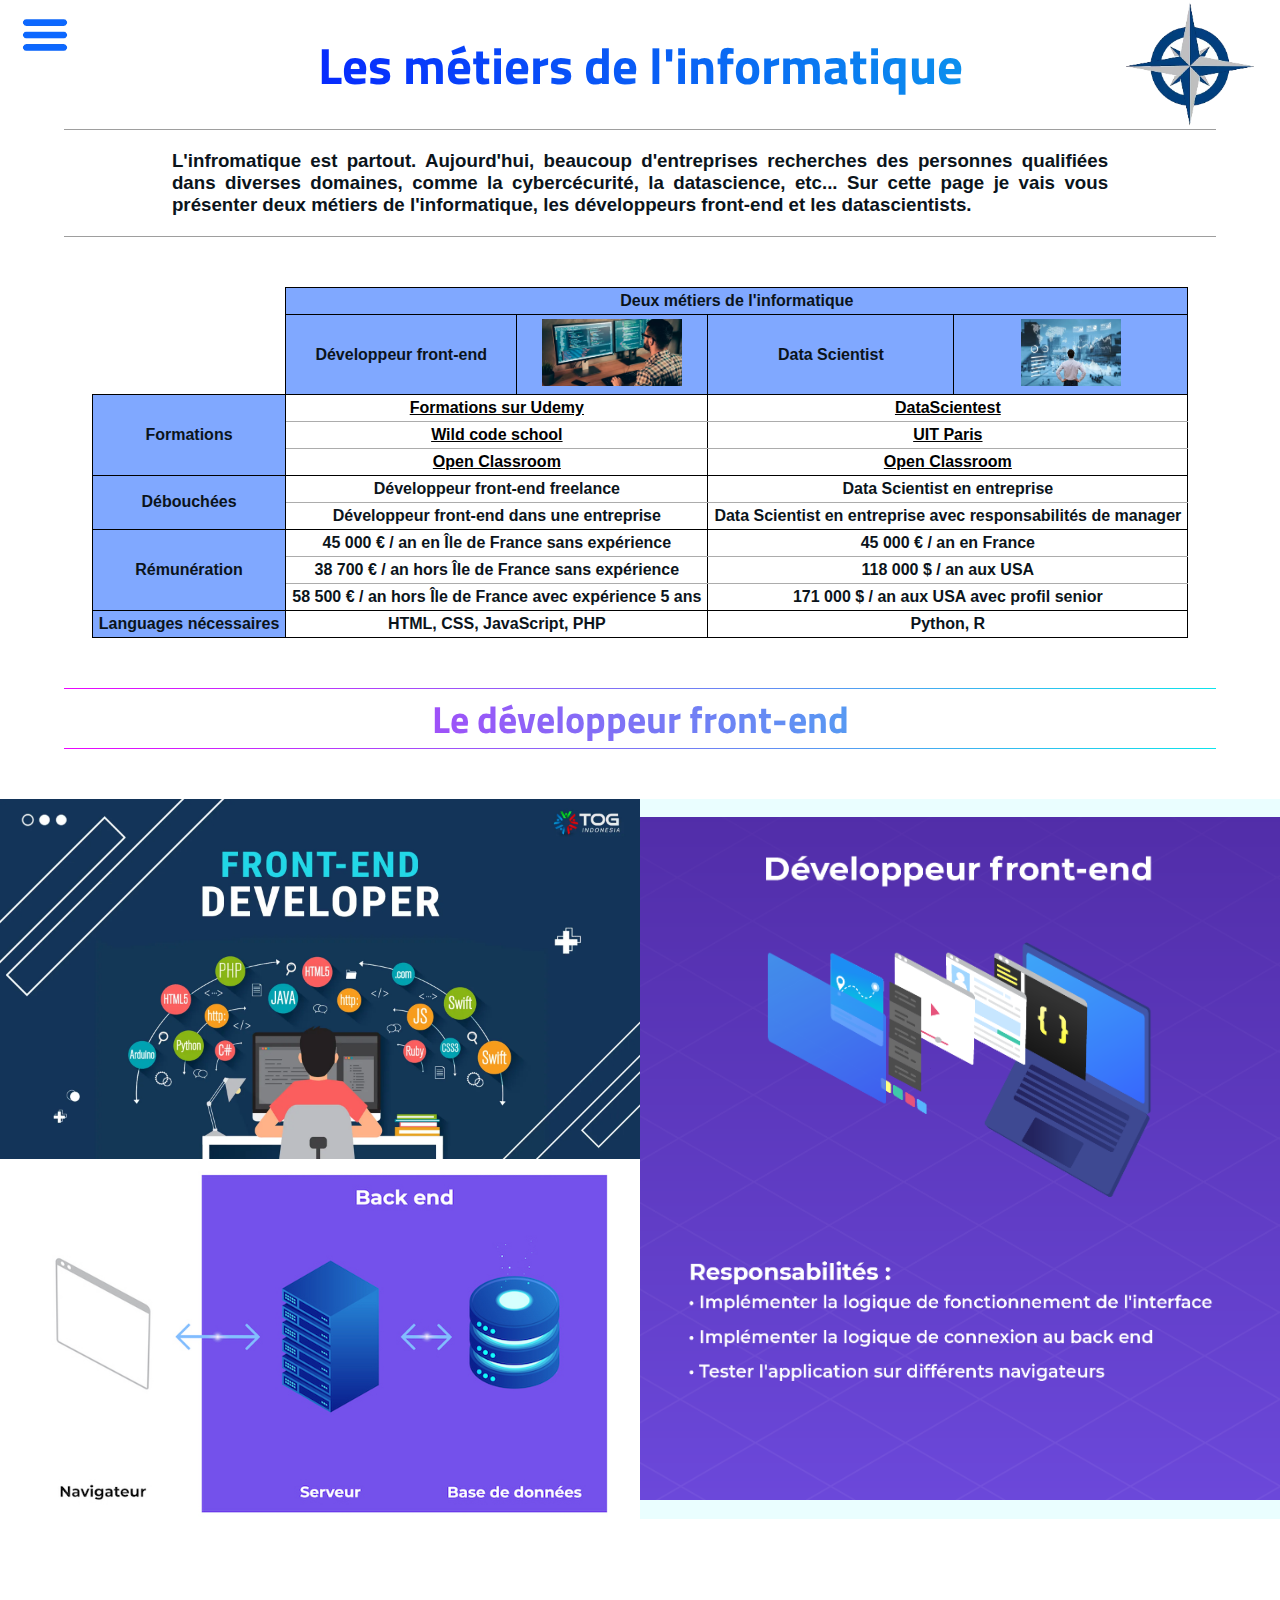
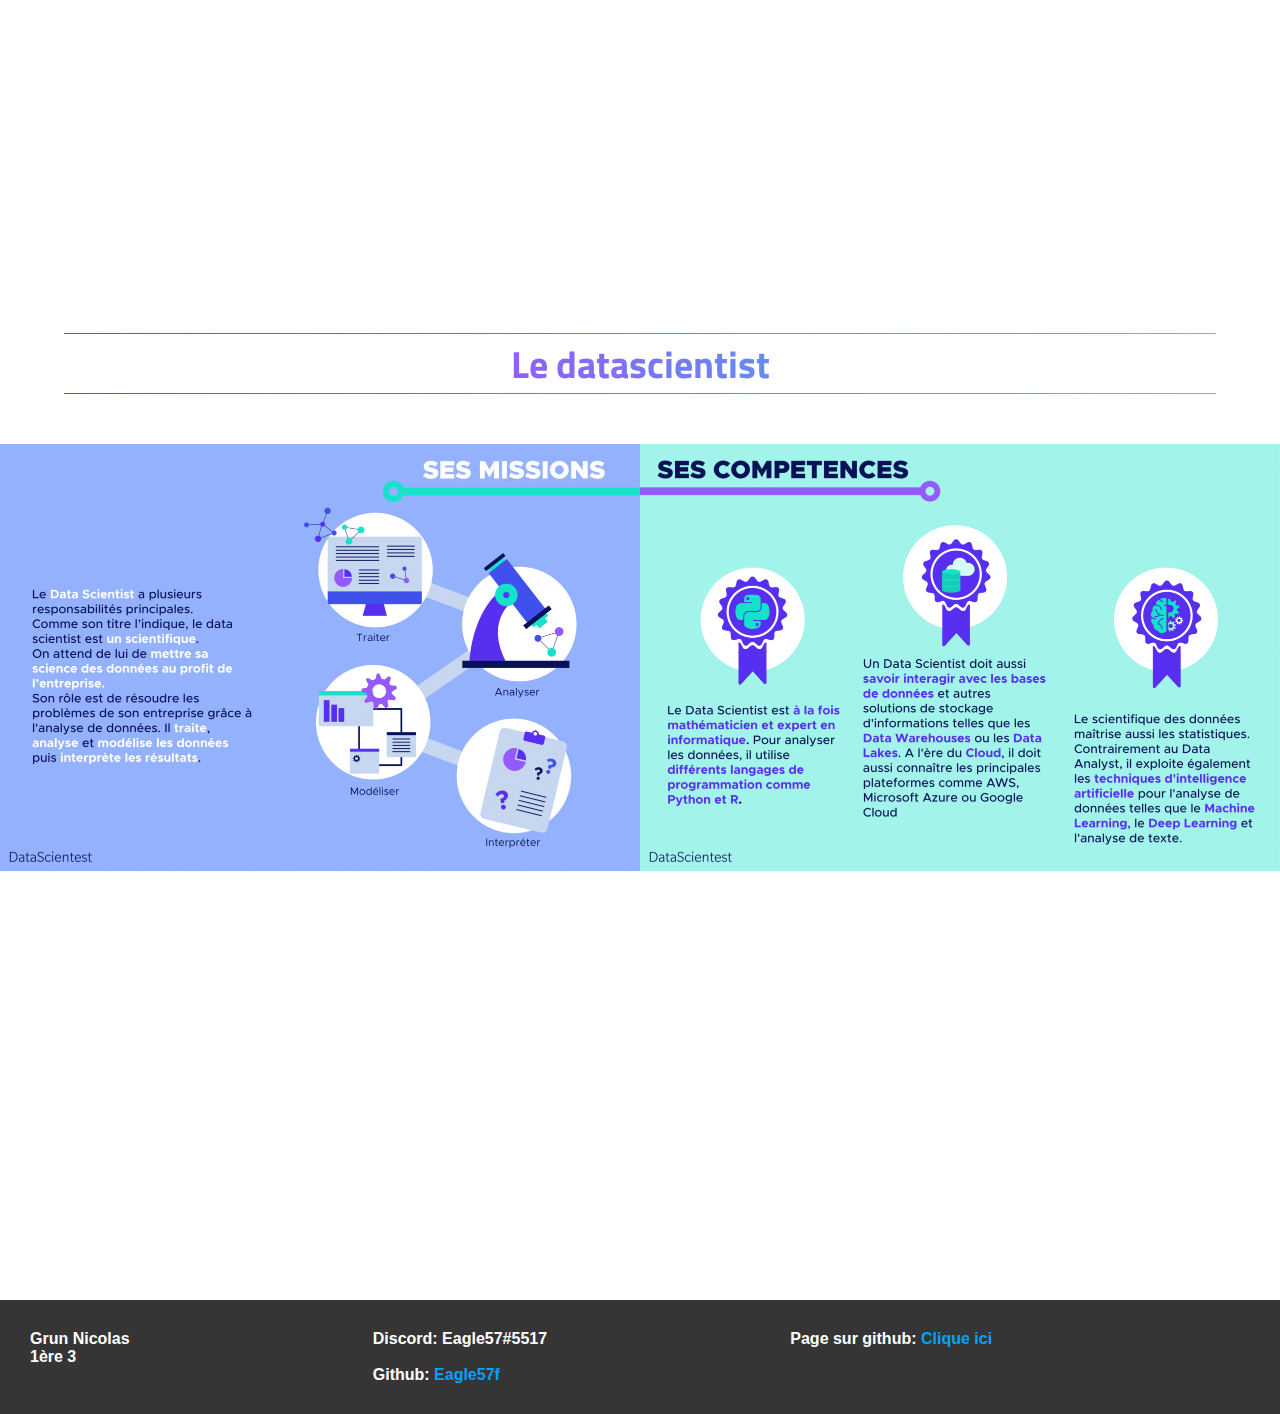
==== commit b0355ac9: "Add files via upload" ====
--- a/Site/Site-res/index.html
+++ b/Site/Site-res/index.html
@@ -1,401 +1,400 @@
-<!--Taille du pc salle NSI= 1280x800-->
-
-<!--https://datascientest.com/metier-data-scientist
-
-https://cssgrid-generator.netlify.app/
-https://flexboxfroggy.com/#fr-->
-
-<!DOCTYPE html>
-<html lang="fr" translate="no">
-
-<head>
-    <meta charset="utf-8" />
-    <meta name="viewport" content="width=device-width, initial-scale=1.0">
-    <link rel="stylesheet" href="main-style.css" />
-    <link rel="stylesheet" href="images_description_animation.css" />
-    <link rel="stylesheet" href="nav.css" />
-    <link rel="stylesheet" href="reset.css" />
-    <link rel="stylesheet" href="grid.css" />
-    <link rel="stylesheet" href="table.css" />
-    <link rel="icon" href="../images/favicon-16x16.png">
-    <link rel="stylesheet" href="https://fonts.googleapis.com/css?family=Roboto">
-    <link rel="stylesheet" href="https://fonts.googleapis.com/css?family=Titillium+Web">
-    <script type="text/javascript" src="index.js" defer></script>
-
-    <title>Les métiers de l'informatique</title>
-</head>
-
-<body>
-    <header>
-        <h1>Les métiers de l'informatique</h1>
-        <img src="../images/boussole.webp" class="icon-boussole">
-    </header>
-
-    <div class="line"></div>
-
-
-    <div class="intro">
-        <h3>
-            L'infromatique est partout. Aujourd'hui, beaucoup d'entreprises recherches des personnes qualifiées dans
-            diverses domaines, comme la cybercécurité, la datascience, etc... Sur cette page je vais vous présenter deux
-            métiers de l'informatique, les développeurs front-end et les datascientists.
-        </h3>
-    </div>
-
-    <div class="line"></div>
-
-
-    <nav>
-        <div class="nav_bg">
-            <div class="burger-button-black" onclick="closeNav()"></div>
-            <h2>Menu</h2>
-        </div>
-        <div class="nav_content">
-            <div class="menu-der">
-                <div class="title title1 is-open">
-                    <a>
-                        <h3 onclick="openTitle('1')">Page principale</h3>
-                    </a>
-                    <div>
-                        <a href="#">
-                            <h4>Haut de page</h4>
-                        </a>
-                        <a href="#front">
-                            <h4>Le développeur front-end</h4>
-                        </a>
-                        <a href="#data">
-                            <h4>Le datascientist</h4>
-                        </a>
-                        <a href="#footer">
-                            <h4>Bas de page</h4>
-                        </a>
-                    </div>
-                </div>
-                <div class="title title2">
-                    <a href="index-text.html?open=true">
-                        <h3 onclick="openTitle('2')">Page texte uniquement</h3>
-                    </a>
-                    <div>
-                        <a href="#">
-                            <h4>Haut de page</h4>
-                        </a>
-                        <a href="#front">
-                            <h4>Le développeur front-end</h4>
-                        </a>
-                        <a href="#data">
-                            <h4>Le datascientist</h4>
-                        </a>
-                        <a href="#footer">
-                            <h4>Bas de page</h4>
-                        </a>
-                    </div>
-                </div>
-            </div>
-        </div>
-    </nav>
-
-
-    <script type="text/javascript" src="load.js"></script>
-
-
-
-    <table class="table-with-image">
-        <thead>
-            <tr>
-                <th class="invi"></th>
-                <th colspan="4">Deux métiers de l'informatique</th>
-            </tr>
-            <tr>
-                <th class="invi"></th>
-                <th rowspan="1">Développeur front-end</th>
-                <th rowspan="1"><img src="../images/image_dev_front-dev.webp" style="width: 140px;"></th>
-                <th colspan="1">Data Scientist</th>
-                <th rowspan="1"><img src="../images/image_data-scientist.webp" style="width: 100px;"></th>
-            </tr>
-        </thead>
-        <tbody>
-            <tr>
-                <th rowspan="3" class="side-row">Formations</th>
-                <th colspan="2" class="middle-table-case">Formations sur Udemy</th>
-                <th colspan="2" class="middle-table-case">DataScientest</th>
-            </tr>
-            <tr>
-                <th colspan="2" class="middle-table-case">Wild code school</th>
-                <th colspan="2" class="middle-table-case">UIT Paris</th>
-            </tr>
-            <tr>
-                <th colspan="2">Open Classroom</th>
-                <th colspan="2">Open Classroom</th>
-            </tr>
-
-            <tr>
-                <th rowspan="2" class="side-row">Débouchées</th>
-                <th colspan="2" class="middle-table-case">Développeur front-end freelance</th>
-                <th colspan="2" class="middle-table-case">Data Scientist en entreprise</th>
-            </tr>
-            <tr>
-                <th colspan="2">Développeur front-end dans une entreprise</th>
-                <th colspan="2">Data Scientist en entreprise avec responsabilités de manager</th>
-            </tr>
-
-            <tr>
-                <th rowspan="3" class="side-row">Rémunération</th>
-                <th colspan="2" class="middle-table-case">45 000 € / an en Île de France sans expérience</th>
-                <th colspan="2" class="middle-table-case">45 000 € / an en France</th>
-            </tr>
-            <tr>
-                <th colspan="2" class="middle-table-case">38 700 € / an hors Île de France sans expérience</th>
-                <th colspan="2" class="middle-table-case">118 000 $ / an aux USA</th>
-            </tr>
-            <tr>
-                <th colspan="2">58 500 € / an hors Île de France avec expérience 5 ans</th>
-                <th colspan="2">171 000 $ / an aux USA avec profil senior</th>
-            </tr>
-
-            <tr>
-                <th rowspan="1" class="side-row">Languages nécessaires</th>
-                <th colspan="2">HTML, CSS, JavaScript, PHP</th>
-                <th colspan="2">Python, R</th>
-            </tr>
-        </tbody>
-    </table>
-
-
-    <table class="table-without-image">
-        <thead>
-            <tr>
-                <th class="invi"></th>
-                <th colspan="2">Deux métiers de l'informatique</th>
-            </tr>
-            <tr>
-                <th class="invi"></th>
-                <th rowspan="1">Développeur front-end</th>
-                <th colspan="1">Data Scientist</th>
-            </tr>
-        </thead>
-        <tbody>
-            <tr>
-                <th rowspan="3" class="side-row">Formations</th>
-                <th class="middle-table-case">Formations sur Udemy</th>
-                <th class="middle-table-case">DataScientest</th>
-            </tr>
-            <tr>
-                <th class="middle-table-case">Wild code school</th>
-                <th class="middle-table-case">UIT Paris</th>
-            </tr>
-            <tr>
-                <th>Open Classroom</th>
-                <th>Open Classroom</th>
-            </tr>
-
-            <tr>
-                <th rowspan="2" class="side-row">Débouchées</th>
-                <th class="middle-table-case">Développeur front-end freelance</th>
-                <th class="middle-table-case">Data Scientist en entreprise</th>
-            </tr>
-            <tr>
-                <th>Développeur front-end dans une entreprise</th>
-                <th>Data Scientist en entreprise avec responsabilités de manager</th>
-            </tr>
-
-            <tr>
-                <th rowspan="3" class="side-row">Rémunération</th>
-                <th class="middle-table-case">45 000 € / an en Île de France sans expérience</th>
-                <th class="middle-table-case">45 000 € / an en France</th>
-            </tr>
-            <tr>
-                <th class="middle-table-case">38 700 € / an hors Île de France sans expérience</th>
-                <th class="middle-table-case">118 000 $ / an aux USA</th>
-            </tr>
-            <tr>
-                <th>58 500 € / an hors Île de France avec expérience 5 ans</th>
-                <th>171 000 $ / an aux USA avec profil senior</th>
-            </tr>
-
-            <tr>
-                <th rowspan="1" class="side-row">Languages nécessaires</th>
-                <th>HTML, CSS, JavaScript, PHP</th>
-                <th>Python, R</th>
-            </tr>
-        </tbody>
-    </table>
-
-    <div class="line-gradient" id="front"></div>
-
-    <div class="title-front">
-        <h1 style="text-align: center;">
-            Le développeur front-end
-        </h1>
-    </div>
-
-    <div class="line-gradient" style="margin-bottom: 50px;"></div>
-
-
-
-    <div class="wrapper-front">
-        <div class="one">
-            <div class="image_with_text front-dev_intro">
-                <img class="img" src="../images/front-end_schema.webp">
-                <div class="content">
-                    <h2>Les languages utilisés</h2>
-                    <h4>
-                        <br>Se spécialiser dans le développement web requiert la maîtrise des langages de programmation
-                        les plus couramment utilisés en front, sur les sites web : <u>HTML5</u>, <u>CSS3</u>,
-                        <u>JavaScript</u>… <br><br>
-                        Une parfaite connaissance des spécificités des différents navigateurs est également essentielle
-                        pour exercer en tant que développeur front-end.<br><br>
-                        Maîtriser les frameworks les plus répandus (<u>JQuery</u>, <u>AngularJS</u>, <u>Backbone.js</u>
-                        ou <u>ExtJS</u>) est un atout indéniable dans la profession.
-                    </h4>
-                </div>
-            </div>
-        </div>
-        <div class="two">
-            <div class="image_with_text what_is_front-dev">
-                <img class="img" src="../images/front-and-back-end.jpg">
-                <div class="content">
-                    <h2>C'est quoi le front-end?</h2>
-                    <h4><br>Le <u>Front End</u> est un peu comme la partie visible de l’iceberg. À l’inverse, le
-                        <u>Back-End</u> est la partie immergée de l'iceberg : elle n’est pas visible pour les
-                        internautes mais représente une partie importante du développement d'un projet web.<br><br>
-                        Le développement Back-End touche surtout aux fonctionnalités alors que le Front-End est
-                        davantage lié au design et à l’ergonomie. Cela passe évidemment par une partie intégration et
-                        développement puisqu’il s’agit de traduire en code les maquettes (wireframes) des designers
-                        <abbr title="Expérience utilisateur">UX</abbr> et <abbr
-                            title="Interface utilisateur">UI</abbr>.<br><br>
-                        Dans la pratique, les développeurs Front-End et le Back-End sont deux profils qui doivent
-                        travailler en étroite collaboration pour la réussite d’une interface web.
-                    </h4>
-                </div>
-            </div>
-        </div>
-        <div class="three">
-            <div class="image_with_text front-dev_levels">
-                <img class="img niveau_img" src="../images/front-dev_niveaux.png">
-                <div class="content">
-                    <h2>Les missions du développeur front-end</h2>
-                    <h4><br>Grâce à sa connaissance des langages de développement web et des outils principaux que sont
-                        le HTML, le CSS, et le Javascript, le développeur front crée des pages web en suivant les
-                        maquettes d’un
-                        graphiste ou webdesigner.<br><br>
-                        Il doit s’assurer que le site soit <u>responsive</u>, c’est à
-                        dire capable de s’adapter à tout type de supports afin de proposer une expérience qualitative et
-                        uniforme sur tous les navigateurs web et téléphones du marché qui ont des résolutions et tailles
-                        d’écran différentes.<br><br>
-                        L’objectif principal est de rendre, ou de maintenir, le site
-                        fonctionnel, intuitif et rapide tout en respectant les normes <abbr
-                            title="World Wide Web Consortium">W3C</abbr>. Un code de qualité et
-                        des tests pré-production rigoureux servent ce dessein.<br><br>
-                        Aussi, le développeur front doit
-                        intégrer différentes balises dans son code afin de le rendre <abbr
-                            title="Optimisation pour les moteurs de recherche">SEO-friendly</abbr>, pour mieux
-                        référencer le site et amener du trafic.<br><br>
-                        Enfin, une veille technologique permanente est
-                        indispensable afin de rester à jour par rapport aux multitudes d’innovations du secteur et de
-                        maîtriser les solutions les plus efficaces du
-                        marché.
-                    </h4>
-                </div>
-            </div>
-        </div>
-        <div class="four">
-            <iframe class="vid" src="https://www.youtube-nocookie.com/embed/3yTRNyB6E0Q" title="YouTube video player"
-                frameborder="0"
-                allow="accelerometer; autoplay; clipboard-write; encrypted-media; gyroscope; picture-in-picture"
-                allowfullscreen></iframe>
-        </div>
-        <div class="five">
-            <iframe class="vid" src="https://www.youtube-nocookie.com/embed/XJYRhQUjS6I" title="YouTube video player"
-                frameborder="0"
-                allow="accelerometer; autoplay; clipboard-write; encrypted-media; gyroscope; picture-in-picture"
-                allowfullscreen></iframe>
-        </div>
-    </div>
-
-    <div class="line-gradient" style="margin-top: 50px;" id="data"></div>
-
-    <div class="title-front">
-        <h1 style="text-align: center;">
-            Le datascientist
-        </h1>
-    </div>
-
-    <div class="line-gradient" style="margin-bottom: 50px;"></div>
-
-
-
-    <div class="wrapper-data">
-        <div class="six">
-            <div class="image_with_text data-missions">
-                <img class="img" src="../images/data-missions.webp">
-                <div class="content">
-                    <h2>Les missions datascientiste</h2>
-                    <h4><br>
-                        Le Data Scientist a plusieurs responsabilités principales.<br><br>
-                        Avant tout, et comme son titre l’indique, le data scientist est un scientifique, on attend de
-                        lui de mettre sa science des données au profit de l’entreprise.<br><br>
-                        Son rôle est de résoudre les problèmes de son entreprise grâce à l’analyse de données.<br>
-                        Il traite, analyse et modélise les données puis interprète les résultats.Il est chargé de
-                        déterminer la meilleure manière de répondre aux besoins métier et les données nécessaires à leur
-                        mise en oeuvre.<br>
-                        Il définit les algorithmes d’analyses les plus pertinents pour répondre aux différents besoins
-                        et développe des modèles descriptifs et prédictifs.<br>
-                        Il devra réaliser une veille sur les modèles d’analyse de données et savoir partager les
-                        meilleures pratiques avec le reste de l’équipe.<br>
-                        Enfin, il peut être chargé de collecter de larges volumes de données non structurées pour les
-                        transformer dans un format exploitable. Toutefois, il est souvent épaulé par le Data Engineer
-                        dans cette tâche.
-                    </h4>
-                </div>
-            </div>
-        </div>
-        <div class="seven">
-            <div class="image_with_text data-competences">
-                <img class="img" src="../images/data-competences.webp">
-                <div class="content">
-                    <h2>Les compétences du datascientiste</h2>
-                    <h4><br>
-                        Le Data Scientist est à la fois mathématicien et expert en informatique. Pour analyser les
-                        données, il utilise différents langages de programmation comme Python et R.<br><br>
-                        Le scientifique des données maîtrise aussi les statistiques. Contrairement au Data Analyst, il
-                        exploite également les techniques d'intelligence artificielle pour l’analyse de données telles
-                        que le Machine Learning, le Deep Learning et l’analyse de texte.<br><br>
-                        Un Data Scientist doit aussi savoir interagir avec les bases de données et autres solutions de
-                        stockage d’informations telles que les Data Warehouses ou les Data Lakes. A l’ère du Cloud, il
-                        doit aussi connaître les principales plateformes comme AWS, Microsoft Azure ou Google
-                        Cloud.<br><br>
-                        Ce professionnel est aussi capable de créer des programmes permettant d’automatiser les tâches
-                        les plus répétitives. Par ailleurs, il est doué d’un talent pour identifier les problématiques
-                        et les tendances.<br><br>
-                    </h4>
-                </div>
-            </div>
-        </div>
-        <div class="seven">
-            <iframe class="vid" width="560" height="315" src="https://www.youtube-nocookie.com/embed/efEW5oVudas"
-                title="YouTube video player" frameborder="0"
-                allow="accelerometer; autoplay; clipboard-write; encrypted-media; gyroscope; picture-in-picture"
-                allowfullscreen></iframe>
-        </div>
-        <div class="seven">
-            <iframe class="vid" width="560" height="315" src="https://www.youtube-nocookie.com/embed/cSdDfzFZV7M"
-                title="YouTube video player" frameborder="0"
-                allow="accelerometer; autoplay; clipboard-write; encrypted-media; gyroscope; picture-in-picture"
-                allowfullscreen></iframe>
-
-        </div>
-    </div>
-    <div class="burger-button-blue" onclick="openNav()"></div>
-
-
-    <footer id="footer">
-        <h4>Grun Nicolas<br>1ère 3</h4>
-        <h4>Discord: Eagle57#5517<br><br>Github: <a href="https://github.com/Eagle57f" style="color: rgb(0, 162, 255);"
-                target="_blank">Eagle57f</a></h4>
-        <h4>Page sur github: <a href="https://eagle57f.github.io/NSI-Site-Presentation/Site/Site-res/"
-                style="color: rgb(0, 162, 255);" target="_blank">Clique ici</a></h4>
-    </footer>
-
-</body>
-
-</html>+<!--Taille du pc salle NSI= 1280x800-->
+
+<!--https://datascientest.com/metier-data-scientist
+
+https://cssgrid-generator.netlify.app/
+https://flexboxfroggy.com/#fr-->
+
+<!DOCTYPE html>
+<html lang="fr" translate="no">
+
+<head>
+    <meta charset="utf-8" />
+    <meta name="viewport" content="width=device-width, initial-scale=1.0">
+    <link rel="stylesheet" href="main-style.css" />
+    <link rel="stylesheet" href="images_description_animation.css" />
+    <link rel="stylesheet" href="nav.css" />
+    <link rel="stylesheet" href="grid.css" />
+    <link rel="stylesheet" href="table.css" />
+    <link rel="icon" href="../images/favicon-16x16.png">
+    <link rel="stylesheet" href="https://fonts.googleapis.com/css?family=Roboto">
+    <link rel="stylesheet" href="https://fonts.googleapis.com/css?family=Titillium+Web">
+    <script type="text/javascript" src="index.js" defer></script>
+
+    <title>Les métiers de l'informatique</title>
+</head>
+
+<body>
+    <header>
+        <h1>Les métiers de l'informatique</h1>
+        <img src="../images/boussole.webp" class="icon-boussole">
+    </header>
+
+    <div class="line"></div>
+
+
+    <div class="intro">
+        <h3>
+            L'infromatique est partout. Aujourd'hui, beaucoup d'entreprises recherches des personnes qualifiées dans
+            diverses domaines, comme la cybercécurité, la datascience, etc... Sur cette page je vais vous présenter deux
+            métiers de l'informatique, les développeurs front-end et les datascientists.
+        </h3>
+    </div>
+
+    <div class="line"></div>
+
+
+    <nav>
+        <div class="nav_bg">
+            <div class="burger-button-black" onclick="closeNav()"></div>
+            <h2>Menu</h2>
+        </div>
+        <div class="nav_content">
+            <div class="menu-der">
+                <div class="title title1 is-open">
+                    <a>
+                        <h3 onclick="openTitle('1')">Page principale</h3>
+                    </a>
+                    <div>
+                        <a href="#">
+                            <h4>Haut de page</h4>
+                        </a>
+                        <a href="#front">
+                            <h4>Le développeur front-end</h4>
+                        </a>
+                        <a href="#data">
+                            <h4>Le datascientist</h4>
+                        </a>
+                        <a href="#footer">
+                            <h4>Bas de page</h4>
+                        </a>
+                    </div>
+                </div>
+                <div class="title title2">
+                    <a href="index-text.html?open=true">
+                        <h3 onclick="openTitle('2')">Page texte uniquement</h3>
+                    </a>
+                    <div>
+                        <a href="#">
+                            <h4>Haut de page</h4>
+                        </a>
+                        <a href="#front">
+                            <h4>Le développeur front-end</h4>
+                        </a>
+                        <a href="#data">
+                            <h4>Le datascientist</h4>
+                        </a>
+                        <a href="#footer">
+                            <h4>Bas de page</h4>
+                        </a>
+                    </div>
+                </div>
+            </div>
+        </div>
+    </nav>
+
+
+    <script type="text/javascript" src="load.js"></script>
+
+
+
+    <table class="table-with-image">
+        <thead>
+            <tr>
+                <th class="invi"></th>
+                <th colspan="4">Deux métiers de l'informatique</th>
+            </tr>
+            <tr>
+                <th class="invi"></th>
+                <th rowspan="1">Développeur front-end</th>
+                <th rowspan="1"><img src="../images/image_dev_front-dev.webp" style="width: 140px;"></th>
+                <th colspan="1">Data Scientist</th>
+                <th rowspan="1"><img src="../images/image_data-scientist.webp" style="width: 100px;"></th>
+            </tr>
+        </thead>
+        <tbody>
+            <tr>
+                <th rowspan="3" class="side-row">Formations</th>
+                <th colspan="2" class="middle-table-case"><a class="link" href="https://www.udemy.com/">Formations sur Udemy</a></th>
+                <th colspan="2" class="middle-table-case"><a class="link" href="https://datascientest.com/">DataScientest</a></th>
+            </tr>
+            <tr>
+                <th colspan="2" class="middle-table-case"><a class="link" href="https://www.wildcodeschool.com/fr-FR">Wild code school</a></th>
+                <th colspan="2" class="middle-table-case"><a class="link" href="https://iutparis-seine.u-paris.fr/">UIT Paris</a></th>
+            </tr>
+            <tr>
+                <th colspan="2"><a class="link" href="https://openclassrooms.com/fr">Open Classroom</a></th>
+                <th colspan="2"><a class="link" href="https://openclassrooms.com/fr">Open Classroom</a></th>
+            </tr>
+
+            <tr>
+                <th rowspan="2" class="side-row">Débouchées</th>
+                <th colspan="2" class="middle-table-case">Développeur front-end freelance</th>
+                <th colspan="2" class="middle-table-case">Data Scientist en entreprise</th>
+            </tr>
+            <tr>
+                <th colspan="2">Développeur front-end dans une entreprise</th>
+                <th colspan="2">Data Scientist en entreprise avec responsabilités de manager</th>
+            </tr>
+
+            <tr>
+                <th rowspan="3" class="side-row">Rémunération</th>
+                <th colspan="2" class="middle-table-case">45 000 € / an en Île de France sans expérience</th>
+                <th colspan="2" class="middle-table-case">45 000 € / an en France</th>
+            </tr>
+            <tr>
+                <th colspan="2" class="middle-table-case">38 700 € / an hors Île de France sans expérience</th>
+                <th colspan="2" class="middle-table-case">118 000 $ / an aux USA</th>
+            </tr>
+            <tr>
+                <th colspan="2">58 500 € / an hors Île de France avec expérience 5 ans</th>
+                <th colspan="2">171 000 $ / an aux USA avec profil senior</th>
+            </tr>
+
+            <tr>
+                <th rowspan="1" class="side-row">Languages nécessaires</th>
+                <th colspan="2">HTML, CSS, JavaScript, PHP</th>
+                <th colspan="2">Python, R</th>
+            </tr>
+        </tbody>
+    </table>
+
+
+    <table class="table-without-image">
+        <thead>
+            <tr>
+                <th class="invi"></th>
+                <th colspan="2">Deux métiers de l'informatique</th>
+            </tr>
+            <tr>
+                <th class="invi"></th>
+                <th rowspan="1">Développeur front-end</th>
+                <th colspan="1">Data Scientist</th>
+            </tr>
+        </thead>
+        <tbody>
+            <tr>
+                <th rowspan="3" class="side-row">Formations</th>
+                <th colspan="2" class="middle-table-case"><a class="link" href="https://www.udemy.com/">Formations sur Udemy</a></th>
+                <th colspan="2" class="middle-table-case"><a class="link" href="https://datascientest.com/">DataScientest</a></th>
+            </tr>
+            <tr>
+                <th colspan="2" class="middle-table-case"><a class="link" href="https://www.wildcodeschool.com/fr-FR">Wild code school</a></th>
+                <th colspan="2" class="middle-table-case"><a class="link" href="https://iutparis-seine.u-paris.fr/">UIT Paris</a></th>
+            </tr>
+            <tr>
+                <th colspan="2"><a class="link" href="https://openclassrooms.com/fr">Open Classroom</a></th>
+                <th colspan="2"><a class="link" href="https://openclassrooms.com/fr">Open Classroom</a></th>
+            </tr>
+
+            <tr>
+                <th rowspan="2" class="side-row">Débouchées</th>
+                <th class="middle-table-case">Développeur front-end freelance</th>
+                <th class="middle-table-case">Data Scientist en entreprise</th>
+            </tr>
+            <tr>
+                <th>Développeur front-end dans une entreprise</th>
+                <th>Data Scientist en entreprise avec responsabilités de manager</th>
+            </tr>
+
+            <tr>
+                <th rowspan="3" class="side-row">Rémunération</th>
+                <th class="middle-table-case">45 000 € / an en Île de France sans expérience</th>
+                <th class="middle-table-case">45 000 € / an en France</th>
+            </tr>
+            <tr>
+                <th class="middle-table-case">38 700 € / an hors Île de France sans expérience</th>
+                <th class="middle-table-case">118 000 $ / an aux USA</th>
+            </tr>
+            <tr>
+                <th>58 500 € / an hors Île de France avec expérience 5 ans</th>
+                <th>171 000 $ / an aux USA avec profil senior</th>
+            </tr>
+
+            <tr>
+                <th rowspan="1" class="side-row">Languages nécessaires</th>
+                <th>HTML, CSS, JavaScript, PHP</th>
+                <th>Python, R</th>
+            </tr>
+        </tbody>
+    </table>
+
+    <div class="line-gradient" id="front"></div>
+
+    <div class="title-front">
+        <h1 style="text-align: center;">
+            Le développeur front-end
+        </h1>
+    </div>
+
+    <div class="line-gradient" style="margin-bottom: 50px;"></div>
+
+
+
+    <div class="wrapper-front">
+        <div class="one">
+            <div class="image_with_text front-dev_intro">
+                <img class="img" src="../images/front-end_schema.webp">
+                <div class="content">
+                    <h2>Les languages utilisés</h2>
+                    <h4>
+                        <br>Se spécialiser dans le développement web requiert la maîtrise des langages de programmation
+                        les plus couramment utilisés en front, sur les sites web : <u>HTML5</u>, <u>CSS3</u>,
+                        <u>JavaScript</u>… <br><br>
+                        Une parfaite connaissance des spécificités des différents navigateurs est également essentielle
+                        pour exercer en tant que développeur front-end.<br><br>
+                        Maîtriser les frameworks les plus répandus (<u>JQuery</u>, <u>AngularJS</u>, <u>Backbone.js</u>
+                        ou <u>ExtJS</u>) est un atout indéniable dans la profession.
+                    </h4>
+                </div>
+            </div>
+        </div>
+        <div class="two">
+            <div class="image_with_text what_is_front-dev">
+                <img class="img" src="../images/front-and-back-end.jpg">
+                <div class="content">
+                    <h2>C'est quoi le front-end?</h2>
+                    <h4><br>Le <u>Front End</u> est un peu comme la partie visible de l’iceberg. À l’inverse, le
+                        <u>Back-End</u> est la partie immergée de l'iceberg : elle n’est pas visible pour les
+                        internautes mais représente une partie importante du développement d'un projet web.<br><br>
+                        Le développement Back-End touche surtout aux fonctionnalités alors que le Front-End est
+                        davantage lié au design et à l’ergonomie. Cela passe évidemment par une partie intégration et
+                        développement puisqu’il s’agit de traduire en code les maquettes (wireframes) des designers
+                        <abbr title="Expérience utilisateur">UX</abbr> et <abbr
+                            title="Interface utilisateur">UI</abbr>.<br><br>
+                        Dans la pratique, les développeurs Front-End et le Back-End sont deux profils qui doivent
+                        travailler en étroite collaboration pour la réussite d’une interface web.
+                    </h4>
+                </div>
+            </div>
+        </div>
+        <div class="three">
+            <div class="image_with_text front-dev_levels">
+                <img class="img niveau_img" src="../images/front-dev_niveaux.png">
+                <div class="content">
+                    <h2>Les missions du développeur front-end</h2>
+                    <h4><br>Grâce à sa connaissance des langages de développement web et des outils principaux que sont
+                        le HTML, le CSS, et le Javascript, le développeur front crée des pages web en suivant les
+                        maquettes d’un
+                        graphiste ou webdesigner.<br><br>
+                        Il doit s’assurer que le site soit <u>responsive</u>, c’est à
+                        dire capable de s’adapter à tout type de supports afin de proposer une expérience qualitative et
+                        uniforme sur tous les navigateurs web et téléphones du marché qui ont des résolutions et tailles
+                        d’écran différentes.<br><br>
+                        L’objectif principal est de rendre, ou de maintenir, le site
+                        fonctionnel, intuitif et rapide tout en respectant les normes <abbr
+                            title="World Wide Web Consortium">W3C</abbr>. Un code de qualité et
+                        des tests pré-production rigoureux servent ce dessein.<br><br>
+                        Aussi, le développeur front doit
+                        intégrer différentes balises dans son code afin de le rendre <abbr
+                            title="Optimisation pour les moteurs de recherche">SEO-friendly</abbr>, pour mieux
+                        référencer le site et amener du trafic.<br><br>
+                        Enfin, une veille technologique permanente est
+                        indispensable afin de rester à jour par rapport aux multitudes d’innovations du secteur et de
+                        maîtriser les solutions les plus efficaces du
+                        marché.
+                    </h4>
+                </div>
+            </div>
+        </div>
+        <div class="four">
+            <iframe class="vid" src="https://www.youtube-nocookie.com/embed/3yTRNyB6E0Q" title="YouTube video player"
+                frameborder="0"
+                allow="accelerometer; autoplay; clipboard-write; encrypted-media; gyroscope; picture-in-picture"
+                allowfullscreen></iframe>
+        </div>
+        <div class="five">
+            <iframe class="vid" src="https://www.youtube-nocookie.com/embed/XJYRhQUjS6I" title="YouTube video player"
+                frameborder="0"
+                allow="accelerometer; autoplay; clipboard-write; encrypted-media; gyroscope; picture-in-picture"
+                allowfullscreen></iframe>
+        </div>
+    </div>
+
+    <div class="line-gradient" style="margin-top: 50px;" id="data"></div>
+
+    <div class="title-front">
+        <h1 style="text-align: center;">
+            Le datascientist
+        </h1>
+    </div>
+
+    <div class="line-gradient" style="margin-bottom: 50px;"></div>
+
+
+
+    <div class="wrapper-data">
+        <div class="six">
+            <div class="image_with_text data-missions">
+                <img class="img" src="../images/data-missions.webp">
+                <div class="content">
+                    <h2>Les missions du datascientist</h2>
+                    <h4><br>
+                        Le Data Scientist a plusieurs responsabilités principales.<br><br>
+                        Avant tout, et comme son titre l’indique, le data scientist est un scientifique, on attend de
+                        lui de mettre sa science des données au profit de l’entreprise.<br><br>
+                        Son rôle est de résoudre les problèmes de son entreprise grâce à l’analyse de données.<br>
+                        Il traite, analyse et modélise les données puis interprète les résultats.Il est chargé de
+                        déterminer la meilleure manière de répondre aux besoins métier et les données nécessaires à leur
+                        mise en oeuvre.<br>
+                        Il définit les algorithmes d’analyses les plus pertinents pour répondre aux différents besoins
+                        et développe des modèles descriptifs et prédictifs.<br>
+                        Il devra réaliser une veille sur les modèles d’analyse de données et savoir partager les
+                        meilleures pratiques avec le reste de l’équipe.<br>
+                        Enfin, il peut être chargé de collecter de larges volumes de données non structurées pour les
+                        transformer dans un format exploitable. Toutefois, il est souvent épaulé par le Data Engineer
+                        dans cette tâche.
+                    </h4>
+                </div>
+            </div>
+        </div>
+        <div class="seven">
+            <div class="image_with_text data-competences">
+                <img class="img" src="../images/data-competences.webp">
+                <div class="content">
+                    <h2>Les compétences du datascientist</h2>
+                    <h4><br>
+                        Le Data Scientist est à la fois mathématicien et expert en informatique. Pour analyser les
+                        données, il utilise différents langages de programmation comme Python et R.<br><br>
+                        Le scientifique des données maîtrise aussi les statistiques. Contrairement au Data Analyst, il
+                        exploite également les techniques d'intelligence artificielle pour l’analyse de données telles
+                        que le Machine Learning, le Deep Learning et l’analyse de texte.<br><br>
+                        Un Data Scientist doit aussi savoir interagir avec les bases de données et autres solutions de
+                        stockage d’informations telles que les Data Warehouses ou les Data Lakes. A l’ère du Cloud, il
+                        doit aussi connaître les principales plateformes comme AWS, Microsoft Azure ou Google
+                        Cloud.<br><br>
+                        Ce professionnel est aussi capable de créer des programmes permettant d’automatiser les tâches
+                        les plus répétitives. Par ailleurs, il est doué d’un talent pour identifier les problématiques
+                        et les tendances.<br><br>
+                    </h4>
+                </div>
+            </div>
+        </div>
+        <div class="seven">
+            <iframe class="vid" width="560" height="315" src="https://www.youtube-nocookie.com/embed/efEW5oVudas"
+                title="YouTube video player" frameborder="0"
+                allow="accelerometer; autoplay; clipboard-write; encrypted-media; gyroscope; picture-in-picture"
+                allowfullscreen></iframe>
+        </div>
+        <div class="seven">
+            <iframe class="vid" width="560" height="315" src="https://www.youtube-nocookie.com/embed/cSdDfzFZV7M"
+                title="YouTube video player" frameborder="0"
+                allow="accelerometer; autoplay; clipboard-write; encrypted-media; gyroscope; picture-in-picture"
+                allowfullscreen></iframe>
+
+        </div>
+    </div>
+    <div class="burger-button-blue" onclick="openNav()"></div>
+
+
+    <footer id="footer">
+        <h4>Grun Nicolas<br>1ère 3</h4>
+        <h4>Discord: Eagle57#5517<br><br>Github: <a href="https://github.com/Eagle57f" style="color: rgb(0, 162, 255);"
+                target="_blank">Eagle57f</a></h4>
+        <h4>Page sur github: <a href="https://eagle57f.github.io/NSI-Site-Presentation/Site/Site-res/"
+                style="color: rgb(0, 162, 255);" target="_blank">Clique ici</a></h4>
+    </footer>
+
+</body>
+
+</html>
--- a/Site/Site-res/main-style.css
+++ b/Site/Site-res/main-style.css
@@ -1,138 +1,147 @@
-* {
-    box-sizing: border-box;
-    margin: 0;
-    padding: 0;
-}
-
-
-html, body {
-    position: relative;
-    margin: 0px;
-    padding: 0px;
-    width: 100%;
-    height: 2000px;
-    color: rgb(11, 20, 27);
-    background: rgb(255, 255, 255);
-    text-align: justify;
-    font-family: sans-serif; /* https://99designs.fr/blog/design-web-digital/polices-de-caracteres-web/ */
-    scroll-behavior: smooth; 
-}
-
-
-img {
-    width: 100%;
-    height: auto;
-    object-fit: contain;
-}
-
-.line {
-    width: 90%;
-    margin-inline: 5%;
-    height: 1px;
-    background-color: rgb(158, 158, 158);
-}
-
-.line-gradient {
-    width: 90%;
-    margin-inline: 5%;
-    height: 1px;
-    background: linear-gradient(90deg, #ea06ff, #0ce4ec);
-}
-
-
-header {
-    display: flex;
-    justify-content: center;
-    width: 100%;
-    background-color: rgb(255, 255, 255);
-    padding: 2vw;
-}
-
-header h1 {
-    background: linear-gradient(90deg, #061fff, #0c9aec);
-    text-align: center;
-    padding-inline: 70px;
-}
-
-
-
-.icon-boussole {
-    width: 10vw;
-    height: 10vw;
-    animation: rotation 25s linear 0s infinite;
-    position: absolute;
-    top: 0vw;
-    right: 2vw;
-}
-
-.icon-boussole:hover{
-    animation-play-state: paused;
-}
-
-@keyframes rotation {
-    from { transform: rotate(0deg); }
-    to { transform: rotate(360deg); }
-}
-
-
-
-
-
-.title-front h1, .title-data h1{
-    background: linear-gradient(90deg, #ea06ff, #0ce4ec);
-}
-
-header h1, .title-front h1, .title-data h1{
-    margin: 0px;
-    font-size: clamp(30px, 4vw, 75px);
-    background-clip: text;
-    -webkit-background-clip: text;
-    -moz-background-clip: text;
-    color: transparent;
-    font-family: "Titillium Web"
-}
-
-.title-data h1, .title-front h1 {
-    font-size: clamp(25px, 3vw, 75px);
-}
-
-
-
-.intro {
-    background-color: #ffffff;
-    padding: 20px;
-}
-
-.intro h3 {
-    max-width: 90ch;
-    margin-inline: auto;
-}
-
-
-
-@media screen and (max-width: 575px) {
-    table.table-with-image{
-        display: none;
-    }
-
-    .image_with_text .content {
-        font-size: 2.25vw;
-    }
-}
-
-@media screen and (min-width: 575px) {
-    table.table-without-image {
-        display: none;
-    }
-}
-
-
-
-footer {
-    background-color: rgb(53, 53, 53);
-    color: white;
-    width: 100vw;
-    padding: 30px;
-    display: flex;
-    gap: 19vw;
+* {
+    box-sizing: border-box;
+    margin: 0;
+    padding: 0;
+}
+
+
+html, body {
+    position: relative;
+    margin: 0px;
+    padding: 0px;
+    width: 100%;
+    height: 2000px;
+    color: rgb(11, 20, 27);
+    background: rgb(255, 255, 255);
+    text-align: justify;
+    font-family: sans-serif; /* https://99designs.fr/blog/design-web-digital/polices-de-caracteres-web/ */
+    scroll-behavior: smooth; 
+}
+
+
+img {
+    width: 100%;
+    height: auto;
+    object-fit: contain;
+}
+
+.line {
+    width: 90%;
+    margin-inline: 5%;
+    height: 1px;
+    background-color: rgb(158, 158, 158);
+}
+
+.line-gradient {
+    width: 90%;
+    margin-inline: 5%;
+    height: 1px;
+    background: linear-gradient(90deg, #ea06ff, #0ce4ec);
+}
+
+
+.link {
+    text-decoration: underline;
+}
+
+.link:hover {
+    opacity: 60%;
+}
+
+
+header {
+    display: flex;
+    justify-content: center;
+    width: 100%;
+    background-color: rgb(255, 255, 255);
+    padding: 2vw;
+}
+
+header h1 {
+    background: linear-gradient(90deg, #061fff, #0c9aec);
+    text-align: center;
+    padding-inline: 70px;
+}
+
+
+
+.icon-boussole {
+    width: 10vw;
+    height: 10vw;
+    animation: rotation 25s linear 0s infinite;
+    position: absolute;
+    top: 0vw;
+    right: 2vw;
+}
+
+.icon-boussole:hover{
+    animation-play-state: paused;
+}
+
+@keyframes rotation {
+    from { transform: rotate(0deg); }
+    to { transform: rotate(360deg); }
+}
+
+
+
+
+
+.title-front h1, .title-data h1{
+    background: linear-gradient(90deg, #ea06ff, #0ce4ec);
+}
+
+header h1, .title-front h1, .title-data h1{
+    margin: 0px;
+    font-size: clamp(30px, 4vw, 75px);
+    background-clip: text;
+    -webkit-background-clip: text;
+    -moz-background-clip: text;
+    color: transparent;
+    font-family: "Titillium Web"
+}
+
+.title-data h1, .title-front h1 {
+    font-size: clamp(25px, 3vw, 75px);
+}
+
+
+
+.intro {
+    background-color: #ffffff;
+    padding: 20px;
+}
+
+.intro h3 {
+    max-width: 90ch;
+    margin-inline: auto;
+}
+
+
+
+@media screen and (max-width: 575px) {
+    table.table-with-image{
+        display: none;
+    }
+
+    .image_with_text .content {
+        font-size: 2.25vw;
+    }
+}
+
+@media screen and (min-width: 575px) {
+    table.table-without-image {
+        display: none;
+    }
+}
+
+
+
+footer {
+    background-color: rgb(53, 53, 53);
+    color: white;
+    width: 100vw;
+    padding: 30px;
+    display: flex;
+    gap: 19vw;
 }--- a/Site/Site-res/images_description_animation.css
+++ b/Site/Site-res/images_description_animation.css
@@ -1,58 +1,58 @@
-.image_with_text { /* Style de la "boîte" de l'image */
-    position: absolute;
-    overflow: hidden;
-    max-width: 50%;
-
-}
-.image_with_text::before { /* Style de l'image + couleur derière l'image */
-    content: "";
-    position: absolute;
-    width: 100%;
-    height: 100%;
-    background-color: rgb(234, 254, 255);
-    /* background-image: linear-gradient(to left top, #2049ff,  #7092ff); */
-}
-.image_with_text .img{ /* Style de l'image */
-    position: absolute;
-    display: flex;
-    width: 100%;
-    height: 100%;
-    transition: 0.9s;
-    transition-delay: 0s;
-    background-position: 100%;
-    z-index: 1;
-}
-.image_with_text:hover .img{ /* Animation de l'image */
-    transform: translateY(-200%);
-    z-index: 1;
-}
-.content { /* Style du texte */
-    font-size: 1vw;
-    box-sizing: border-box;
-    display: flex;
-    justify-content: center;
-    align-items: center;
-    flex-direction: column;
-    color: rgb(0, 0, 0);
-    padding: 20px 20px;
-    width: 100%;
-    height: 100%;
-    transform: translateY(200%);
-}
-.image_with_text .content{ /* Sortie du texte */
-    width: 100%;
-    height: 100%;
-    transition: 0.5s;
-    transition-delay: 0s;
-    background-position: 100%;
-}
-.image_with_text:hover .content { /* Entrée du texte */
-    transform: translateY(0%);
-    transition: 0.7s;
-    transition-delay: 0s;
-}
-
-
-
-
-
+.image_with_text { /* Style de la "boîte" de l'image */
+    position: absolute;
+    overflow: hidden;
+    max-width: 50%;
+
+}
+.image_with_text::before { /* Style de l'image + couleur derière l'image */
+    content: "";
+    position: absolute;
+    width: 100%;
+    height: 100%;
+    background-color: rgb(234, 254, 255);
+    /* background-image: linear-gradient(to left top, #2049ff,  #7092ff); */
+}
+.image_with_text .img{ /* Style de l'image */
+    position: absolute;
+    display: flex;
+    width: 100%;
+    height: 100%;
+    transition: 0.9s;
+    transition-delay: 0s;
+    background-position: 100%;
+    z-index: 1;
+}
+.image_with_text:hover .img{ /* Animation de l'image */
+    transform: translateY(-200%);
+    z-index: 1;
+}
+.content { /* Style du texte */
+    font-size: 1vw;
+    box-sizing: border-box;
+    display: flex;
+    justify-content: center;
+    align-items: center;
+    flex-direction: column;
+    color: rgb(0, 0, 0);
+    padding: 20px 20px;
+    width: 100%;
+    height: 100%;
+    transform: translateY(200%);
+}
+.image_with_text .content{ /* Sortie du texte */
+    width: 100%;
+    height: 100%;
+    transition: 0.5s;
+    transition-delay: 0s;
+    background-position: 100%;
+}
+.image_with_text:hover .content { /* Entrée du texte */
+    transform: translateY(0%);
+    transition: 0.7s;
+    transition-delay: 0s;
+}
+
+
+
+
+
--- a/Site/Site-res/nav.css
+++ b/Site/Site-res/nav.css
@@ -1,143 +1,143 @@
-nav {
-    position: fixed;
-    top: 0;
-    left: 0;
-    height: 100vh;
-    z-index: 100;
-    background-color: rgb(225, 239, 255);
-    transform: translateX(-110%);
-    transition: 0.2s cubic-bezier(0.33, 1, 0.68, 1);
-    box-shadow: 2px 0px 2px rgb(0, 0, 0);
-}
-
-
-nav.is-open {
-    transform: translateX(0%);
-    transition: 0.2s cubic-bezier(0.33, 1, 0.68, 1);
-}
-
-nav.is-open-no-transition {
-    transition: none;
-    transform: translateX(0%);
-}
-
-
-.burger-button-blue {
-    width: 50px;
-    height: 50px;
-    position: fixed;
-    top: 10px;
-    left: 20px;
-    cursor: pointer;
-    z-index: 99;
-}
-
-.burger-button-blue::before {
-    display: inline-block;
-    background: no-repeat center / 100% url("../images/menu_icon-blue.webp");
-    position: absolute;
-    content: "";
-    inset: 0;
-    z-index: 99;
-}
-
-
-.burger-button-black {
-    width: 50px;
-    height: 50px;
-    position: relative;
-    cursor: pointer;
-    flex-shrink: 0;
-}
-
-.burger-button-black::before {
-    display: inline-block;
-    background: no-repeat center / 100% url("../images/menu_icon.webp");
-    position: absolute;
-    content: "";
-    inset: 0;
-}
-
-
-
-.nav_content {
-    position: relative;
-    display: block;
-    height: 100vh;
-    background-color: #cbe3ff; 
-}
-
-
-.nav_bg {
-    font-size: clamp(15px, 2.5vw, 25px);
-    text-align: center;
-    padding-block: 10px;
-    display: flex;
-    align-items: center;
-    justify-content: flex-start;
-    padding-inline: 20px;
-    gap: 20px;
-}
-
-ul {
-    display: flex;
-    flex-direction: column;
-    align-content: center;
-    gap: 10px;
-    list-style: none;
-    text-align: center;
-    padding-block: 10px;
-}
-
-
-
-.menu-der {
-    display: flex;
-    flex-direction: column;
-}
-
-.title {
-    display: flex;
-    flex-direction: column;
-}
-
-.title h3 {
-    cursor: pointer;
-}
-
-.title h3:hover, .title div h4:hover {
-    opacity: 70%;
-}
-
-.title div {
-    display: none;
-    background-color: #d1e6ff;
-}
-
-
-.title div h4 {
-    padding-block: 12px ;
-    padding-left: 20px;
-}
-
-
-.title.is-open div {
-    display: block;
-}
-
-.title1 h3{
-    background-color: rgb(255, 255, 255);
-    padding: 10px;
-}
-
-.title2 h3{
-    background-color: #c6e1ff;
-    padding: 10px;
-}
-
-
-
-a {
-    text-decoration: none;
-    color: black;
+nav {
+    position: fixed;
+    top: 0;
+    left: 0;
+    height: 100vh;
+    z-index: 100;
+    background-color: rgb(225, 239, 255);
+    transform: translateX(-110%);
+    transition: 0.2s cubic-bezier(0.33, 1, 0.68, 1);
+    box-shadow: 2px 0px 2px rgb(0, 0, 0);
+}
+
+
+nav.is-open {
+    transform: translateX(0%);
+    transition: 0.2s cubic-bezier(0.33, 1, 0.68, 1);
+}
+
+nav.is-open-no-transition {
+    transition: none;
+    transform: translateX(0%);
+}
+
+
+.burger-button-blue {
+    width: 50px;
+    height: 50px;
+    position: fixed;
+    top: 10px;
+    left: 20px;
+    cursor: pointer;
+    z-index: 99;
+}
+
+.burger-button-blue::before {
+    display: inline-block;
+    background: no-repeat center / 100% url("../images/menu_icon-blue.webp");
+    position: absolute;
+    content: "";
+    inset: 0;
+    z-index: 99;
+}
+
+
+.burger-button-black {
+    width: 50px;
+    height: 50px;
+    position: relative;
+    cursor: pointer;
+    flex-shrink: 0;
+}
+
+.burger-button-black::before {
+    display: inline-block;
+    background: no-repeat center / 100% url("../images/menu_icon.webp");
+    position: absolute;
+    content: "";
+    inset: 0;
+}
+
+
+
+.nav_content {
+    position: relative;
+    display: block;
+    height: 100vh;
+    background-color: #cbe3ff; 
+}
+
+
+.nav_bg {
+    font-size: clamp(15px, 2.5vw, 25px);
+    text-align: center;
+    padding-block: 10px;
+    display: flex;
+    align-items: center;
+    justify-content: flex-start;
+    padding-inline: 20px;
+    gap: 20px;
+}
+
+ul {
+    display: flex;
+    flex-direction: column;
+    align-content: center;
+    gap: 10px;
+    list-style: none;
+    text-align: center;
+    padding-block: 10px;
+}
+
+
+
+.menu-der {
+    display: flex;
+    flex-direction: column;
+}
+
+.title {
+    display: flex;
+    flex-direction: column;
+}
+
+.title h3 {
+    cursor: pointer;
+}
+
+.title h3:hover, .title div h4:hover {
+    opacity: 70%;
+}
+
+.title div {
+    display: none;
+    background-color: #d1e6ff;
+}
+
+
+.title div h4 {
+    padding-block: 12px ;
+    padding-left: 20px;
+}
+
+
+.title.is-open div {
+    display: block;
+}
+
+.title1 h3{
+    background-color: rgb(255, 255, 255);
+    padding: 10px;
+}
+
+.title2 h3{
+    background-color: #c6e1ff;
+    padding: 10px;
+}
+
+
+
+a {
+    text-decoration: none;
+    color: black;
 }--- a/Site/Site-res/grid.css
+++ b/Site/Site-res/grid.css
@@ -1,195 +1,195 @@
-
-@media screen and (min-width: 850px) {
-
-    .wrapper-front {
-        display: grid;
-        grid-template-columns: repeat(2, 1fr);
-        grid-auto-rows: minmax(360px, auto);
-    }
-
-
-    .wrapper-front .one .image_with_text,
-    .wrapper-front .two .image_with_text,
-    .wrapper-front .six .image_with_text,
-    .wrapper-front .seven .image_with_text {
-        height: 360px;
-    }
-
-
-    .wrapper-front .one {
-        grid-column: 1;
-        grid-row: 1;
-    }
-
-    .wrapper-front .two {
-        grid-column: 1;
-        grid-row: 2;
-    }
-
-
-
-
-    .wrapper-front .three {
-        grid-column: 2;
-        grid-row: 1 / 3;
-    }
-    .wrapper-front .three .image_with_text {
-        height: 720px;
-    }
-
-    .wrapper-front .four {
-        grid-column: 1;
-        grid-row: 3;
-    }
-
-    .wrapper-front .vid {
-        height: 360px;
-        width: 49.55vw;
-    }
-
-    .wrapper-front .five {
-        grid-column: 2;
-        grid-row: 3;
-    }
-
-
-
-
-    .wrapper-data {
-        display: grid;
-        grid-template-columns: repeat(2, 1fr);
-        grid-auto-rows: minmax(428px, auto);
-    }
-
-
-    .wrapper-data .one {
-        grid-column: 1;
-        grid-row: 1;
-        height: 428px;
-        width: 1fr;
-    }
-
-    .wrapper-data .two {
-        grid-column: 1;
-        grid-row: 2;
-    }
-
-    .wrapper-data .one .image_with_text,
-    .wrapper-data .two .image_with_text,
-    .wrapper-data .six .image_with_text,
-    .wrapper-data .seven .image_with_text {
-        height: 428px;
-    }
-
-
-    .wrapper-data .vid {
-        height: 360px;
-        width: 49.55vw;
-    }
-}
-
-
-
-@media screen and (max-width: 850px) {
-
-    .wrapper-front {
-        display: grid;
-        grid-template-columns: repeat(1, 1fr);
-        grid-auto-rows: minmax(360px, auto);
-    }
-
-
-    .wrapper-front .one .image_with_text,
-    .wrapper-front .two .image_with_text,
-    .wrapper-front .six .image_with_text,
-    .wrapper-front .seven .image_with_text {
-        height: 360px;
-    }
-
-
-    .wrapper-front .one {
-        grid-column: 1;
-        grid-row: 1;
-    }
-
-    .wrapper-front .two {
-        grid-column: 1;
-        grid-row: 2;
-    }
-
-
-
-
-    .wrapper-front .three {
-        grid-column: 1;
-        grid-row: 3/4;
-    }
-    .wrapper-front .three .image_with_text {
-        height: 720px;
-    }
-
-    .wrapper-front .four {
-        grid-column: 1;
-        grid-row: 5;
-    }
-
-    .wrapper-front .vid {
-        height: 360px;
-        width: 100vw;
-    }
-
-    .wrapper-front .five {
-        grid-column: 1;
-        grid-row: 6;
-    }
-
-
-
-
-    .wrapper-data {
-        display: grid;
-        grid-template-columns: repeat(1, 100vw);
-        grid-auto-rows: minmax(428px, auto);
-    }
-
-
-    .wrapper-data .one {
-        grid-column: 1;
-        grid-row: 1;
-        height: 428px;
-        width: 100vw;
-    }
-
-    .wrapper-data .two {
-        grid-column: 1;
-        grid-row: 2;
-    }
-
-    .wrapper-data .one .image_with_text,
-    .wrapper-data .two .image_with_text,
-    .wrapper-data .six .image_with_text,
-    .wrapper-data .seven .image_with_text {
-        height: 428px;
-    }
-
-
-    .wrapper-data .vid {
-        height: 360px;
-        width: 100vw;
-    }
-
-
-    .image_with_text {
-        max-width: 100vw;
-    }
-
-
-    @media screen and (min-width :575px) {
-        .image_with_text .content {
-            padding-inline: 5vw;
-            font-size: 1.75vw;
-        }
-    }
-
-
+
+@media screen and (min-width: 850px) {
+
+    .wrapper-front {
+        display: grid;
+        grid-template-columns: repeat(2, 1fr);
+        grid-auto-rows: minmax(360px, auto);
+    }
+
+
+    .wrapper-front .one .image_with_text,
+    .wrapper-front .two .image_with_text,
+    .wrapper-front .six .image_with_text,
+    .wrapper-front .seven .image_with_text {
+        height: 360px;
+    }
+
+
+    .wrapper-front .one {
+        grid-column: 1;
+        grid-row: 1;
+    }
+
+    .wrapper-front .two {
+        grid-column: 1;
+        grid-row: 2;
+    }
+
+
+
+
+    .wrapper-front .three {
+        grid-column: 2;
+        grid-row: 1 / 3;
+    }
+    .wrapper-front .three .image_with_text {
+        height: 720px;
+    }
+
+    .wrapper-front .four {
+        grid-column: 1;
+        grid-row: 3;
+    }
+
+    .wrapper-front .vid {
+        height: 360px;
+        width: 49.55vw;
+    }
+
+    .wrapper-front .five {
+        grid-column: 2;
+        grid-row: 3;
+    }
+
+
+
+
+    .wrapper-data {
+        display: grid;
+        grid-template-columns: repeat(2, 1fr);
+        grid-auto-rows: minmax(428px, auto);
+    }
+
+
+    .wrapper-data .one {
+        grid-column: 1;
+        grid-row: 1;
+        height: 428px;
+        width: 1fr;
+    }
+
+    .wrapper-data .two {
+        grid-column: 1;
+        grid-row: 2;
+    }
+
+    .wrapper-data .one .image_with_text,
+    .wrapper-data .two .image_with_text,
+    .wrapper-data .six .image_with_text,
+    .wrapper-data .seven .image_with_text {
+        height: 428px;
+    }
+
+
+    .wrapper-data .vid {
+        height: 360px;
+        width: 49.55vw;
+    }
+}
+
+
+
+@media screen and (max-width: 850px) {
+
+    .wrapper-front {
+        display: grid;
+        grid-template-columns: repeat(1, 1fr);
+        grid-auto-rows: minmax(360px, auto);
+    }
+
+
+    .wrapper-front .one .image_with_text,
+    .wrapper-front .two .image_with_text,
+    .wrapper-front .six .image_with_text,
+    .wrapper-front .seven .image_with_text {
+        height: 360px;
+    }
+
+
+    .wrapper-front .one {
+        grid-column: 1;
+        grid-row: 1;
+    }
+
+    .wrapper-front .two {
+        grid-column: 1;
+        grid-row: 2;
+    }
+
+
+
+
+    .wrapper-front .three {
+        grid-column: 1;
+        grid-row: 3/4;
+    }
+    .wrapper-front .three .image_with_text {
+        height: 720px;
+    }
+
+    .wrapper-front .four {
+        grid-column: 1;
+        grid-row: 5;
+    }
+
+    .wrapper-front .vid {
+        height: 360px;
+        width: 100vw;
+    }
+
+    .wrapper-front .five {
+        grid-column: 1;
+        grid-row: 6;
+    }
+
+
+
+
+    .wrapper-data {
+        display: grid;
+        grid-template-columns: repeat(1, 100vw);
+        grid-auto-rows: minmax(428px, auto);
+    }
+
+
+    .wrapper-data .one {
+        grid-column: 1;
+        grid-row: 1;
+        height: 428px;
+        width: 100vw;
+    }
+
+    .wrapper-data .two {
+        grid-column: 1;
+        grid-row: 2;
+    }
+
+    .wrapper-data .one .image_with_text,
+    .wrapper-data .two .image_with_text,
+    .wrapper-data .six .image_with_text,
+    .wrapper-data .seven .image_with_text {
+        height: 428px;
+    }
+
+
+    .wrapper-data .vid {
+        height: 360px;
+        width: 100vw;
+    }
+
+
+    .image_with_text {
+        max-width: 100vw;
+    }
+
+
+    @media screen and (min-width :575px) {
+        .image_with_text .content {
+            padding-inline: 5vw;
+            font-size: 1.75vw;
+        }
+    }
+
+
 }--- a/Site/Site-res/table.css
+++ b/Site/Site-res/table.css
@@ -1,27 +1,27 @@
-table {
-    margin-inline: auto;
-    margin-block: 50px;
-    border-collapse: collapse;
-    text-align: center;
-}
-
-
-th {
-    border: 1px solid rgb(0, 0, 0);
-    padding:4px 6px;
-    vertical-align: middle;
-}
-
-thead tr, .side-row{
-    background-color: #80a8ff;
-}
-
-
-.invi {
-    border: 0px solid black;
-    background-color: rgb(255, 255, 255);
-}
-
-.middle-table-case {
-    border-bottom-color: rgb(172, 172, 172);
+table {
+    margin-inline: auto;
+    margin-block: 50px;
+    border-collapse: collapse;
+    text-align: center;
+}
+
+
+th {
+    border: 1px solid rgb(0, 0, 0);
+    padding:4px 6px;
+    vertical-align: middle;
+}
+
+thead tr, .side-row{
+    background-color: #80a8ff;
+}
+
+
+.invi {
+    border: 0px solid black;
+    background-color: rgb(255, 255, 255);
+}
+
+.middle-table-case {
+    border-bottom-color: rgb(172, 172, 172);
 }